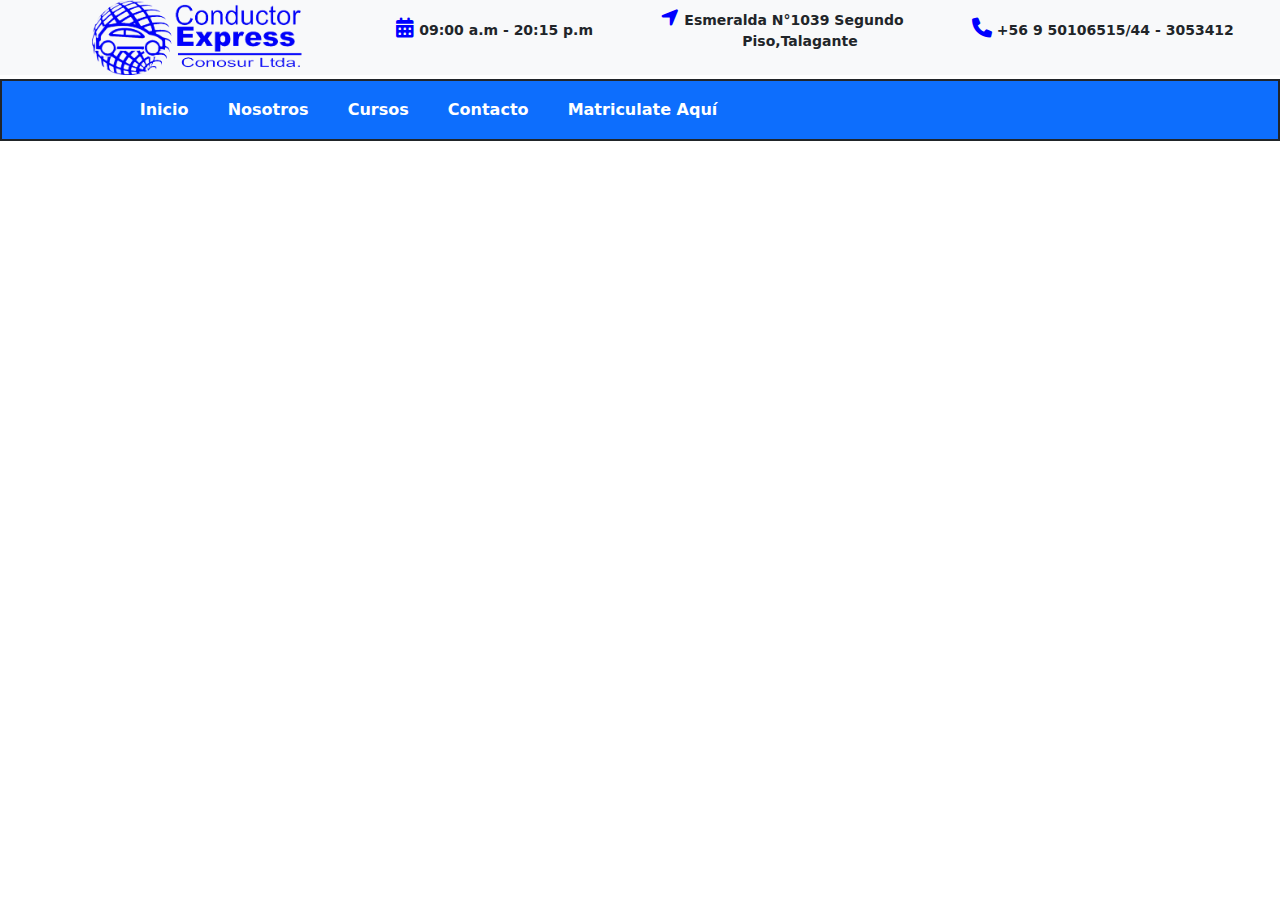
==== inicio.html @ 03487c4a "responsive header completo" ====
<!DOCTYPE html>
<html lang="en">

<head>
  <meta charset="UTF-8">
  <meta http-equiv="X-UA-Compatible" content="IE=edge">
  <meta name="viewport" content="width=device-width, initial-scale=1.0">
  <title>Conductor Express - Escuela de Conductores</title>
  <link rel="stylesheet" href="css/bootstrap.min.css">
  <link rel="stylesheet" href="css/all.min.css">
  <link rel="stylesheet" href="css/styles-header.css">
</head>

<body>
  <header>
    <div id="header-contenedor-escritorio">
      <section class="container-fluid bg-light">
        <div class="row align-items-center mb-1">
          <div class="col-xl-3 col-lg-3 d-flex justify-content-end">
            <img src="img/logo.png" alt="" class="img-fluid" id="logo-header">
          </div>
          <div class="col-xl-3 col-lg-3 text-end">
            <div class="margen-calendario">
              <p class="fw-bold" style="font-size: 14px;"><i class="fa-solid fa-calendar-days" id="calendario-icon"></i> 09:00 a.m - 20:15 p.m</p>
            </div>
          </div>
          <div class="col-xl-3 col-lg-3 text-center">
            <div class="margen-direccion">
              <p class="fw-bold" style="font-size: 14px;"><i class="fa-solid fa-location-arrow" id="direccion-icon"></i> Esmeralda N°1039 Segundo
                Piso,Talagante</p>
            </div>
          </div>
          <div class="col-xl-3 col-lg-3 text-start">
            <div class="margen-celular">
              <p class="fw-bold" style="font-size: 14px;"><i class="fa-solid fa-phone" id="celular-icon"></i> +56 9 50106515/44 - 3053412</p>
            </div>
          </div>
        </div>
      </section>
  
      <section class="container-fluid">
        <div class="row bg-primary border border-dark border-2">
          <div class="col-7 text-end">
            <a type="button" class="text-white btn btn-primary p-3" aria-current="page" href="#">Inicio</a>
            <a type="button" class="text-white btn btn-primary p-3" aria-current="page" href="#">Nosotros</a>
            <a type="button" class="text-white btn btn-primary p-3" aria-current="page" href="#">Cursos</a>
            <a type="button" class="text-white btn btn-primary p-3" aria-current="page" href="#">Contacto</a>
            <a type="button" class="text-white btn btn-primary p-3" aria-current="page" href="#">Matriculate Aquí</a>
          </div>
        </div>
      </section>
    </div>

    <div id="header-contenedor-tablet">
      <section class="container-fluid bg-light">
        <div class="row align-items-center mb-1">
          <div class="col-md-3 d-flex justify-content-end">
            <img src="img/logo.png" alt="" class="img-fluid" id="logo-header">
          </div>
          <div class="col-md-3 text-end">
            <div class="margen-calendario">
              <p class="fw-bold" style="font-size: 12px;"><i class="fa-solid fa-calendar-days" id="calendario-icon"></i> 09:00 a.m - 20:15 p.m</p>
            </div>
          </div>
          <div class="col-md-3 text-center">
            <div class="margen-direccion">
              <p class="fw-bold" style="font-size: 12px;"><i class="fa-solid fa-location-arrow" id="direccion-icon"></i> Esmeralda N°1039 Segundo
                Piso,Talagante</p>
            </div>
          </div>
          <div class="col-md-3 text-start">
            <div class="margen-celular">
              <p class="fw-bold" style="font-size: 12px;"><i class="fa-solid fa-phone" id="celular-icon"></i> +56 9 50106515/44 - 3053412</p>
            </div>
          </div>
        </div>
      </section>
  
      <section class="container-fluid">
        <div class="row bg-primary border border-dark border-2">
          <div class="col-12 text-center">
            <a type="button" class="text-white btn btn-primary p-3" aria-current="page" href="#">Inicio</a>
            <a type="button" class="text-white btn btn-primary p-3" aria-current="page" href="#">Nosotros</a>
            <a type="button" class="text-white btn btn-primary p-3" aria-current="page" href="#">Cursos</a>
            <a type="button" class="text-white btn btn-primary p-3" aria-current="page" href="#">Contacto</a>
            <a type="button" class="text-white btn btn-primary p-3" aria-current="page" href="#">Matriculate Aquí</a>
          </div>
        </div>
      </section>
    </div>

    <div id="header-contenedor-tablet-pequenia">
      <section class="container-fluid bg-light">
        <div class="row align-items-center mb-1">
          <div class="col-sm-12 d-flex justify-content-center">
            <img src="img/logo.png" alt="" class="img-fluid" id="logo-header">
          </div>
        </div>
        <div class="row align-items-center mb-1 mx-4 mt-2">
          <div class="col-sm-4 text-center">
            <div class="margen-calendario">
              <p class="fw-bold" style="font-size: 11px;"><i class="fa-solid fa-calendar-days" id="calendario-icon"></i> 09:00 a.m - 20:15 p.m</p>
            </div>
          </div>
          <div class="col-sm-4 text-center">
            <div class="margen-direccion">
              <p class="fw-bold" style="font-size: 11px;"><i class="fa-solid fa-location-arrow" id="direccion-icon"></i> Esmeralda N°1039 Segundo
                Piso,Talagante</p>
            </div>
          </div>
          <div class="col-sm-4 text-center">
            <div class="margen-celular">
              <p class="fw-bold" style="font-size: 11px;"><i class="fa-solid fa-phone" id="celular-icon"></i>56950106515 /44-3053412</p>
            </div>
          </div>
        </div>
      </section>
  
      <section class="container-fluid">
        <div class="row bg-primary border border-dark border-2">
          <div class="col-12 text-center">
            <a type="button" class="text-white btn btn-primary p-3" aria-current="page" href="#">Inicio</a>
            <a type="button" class="text-white btn btn-primary p-3" aria-current="page" href="#">Nosotros</a>
            <a type="button" class="text-white btn btn-primary p-3" aria-current="page" href="#">Cursos</a>
            <a type="button" class="text-white btn btn-primary p-3" aria-current="page" href="#">Contacto</a>
            <a type="button" class="text-white btn btn-primary p-3" aria-current="page" href="#">Matriculate Aquí</a>
          </div>
        </div>
      </section>
    </div>

    <div id="header-contenedor-celular">
      <section class="container-fluid bg-light">
        <div class="row align-items-center mb-1">
          <div class="col-12 d-flex justify-content-center">
            <img src="img/logo.png" alt="" class="img-fluid" id="logo-header">
          </div>
        </div>
        <div class="row align-items-center mx-4 mt-2">
          <div class="col-4 text-center">
            <div class="margen-calendario">
              <p class="fw-bold" style="font-size: 10px;"><i class="fa-solid fa-calendar-days" id="calendario-icon"></i> 09:00 a.m - 20:15 p.m</p>
            </div>
          </div>
          <div class="col-4 text-center">
            <div class="margen-direccion">
              <p class="fw-bold" style="font-size: 10px;"><i class="fa-solid fa-location-arrow" id="direccion-icon"></i> Esmeralda N°1039 Segundo
                Piso,Talagante</p>
            </div>
          </div>
          <div class="col-4 text-center">
            <div class="margen-celular">
              <p class="fw-bold" style="font-size: 10px;"><i class="fa-solid fa-phone" id="celular-icon"></i>56950106515 /44-3053412</p>
            </div>
          </div>
        </div>
      </section>
  
      <section class="container-fluid">
        <div class="row bg-primary border border-dark border-2">
          <nav class="navbar navbar-expand-lg navbar-light bg-primary border border-0">
            <div class="container-fluid">
                <button class="navbar-toggler text-white" style="background-color: rgba(9, 0, 179, 0.584);" type="button" data-bs-toggle="collapse" data-bs-target="#navbarNav"
                    aria-controls="navbarNav" aria-expanded="false" aria-label="Toggle navigation">
                    <span class="navbar-toggler-icon"></span> Menú de navegación
                </button>
                <div class="collapse navbar-collapse" id="navbarNav">
                    <ul class="navbar-nav">
                        <li class="nav-item">
                            <a class="nav-link active text-white" aria-current="page" href="#">Inicio</a>
                        </li>
                        <li class="nav-item">
                            <a class="nav-link text-white" href="#">Nosotros</a>
                        </li>
                        <li class="nav-item">
                            <a class="nav-link text-white" href="#">Cursos</a>
                        </li>
                        <li class="nav-item">
                            <a class="nav-link text-white" href="#">Contacto</a>
                        </li>
                        <li class="nav-item">
                          <a class="nav-link text-white" href="#">Matriculate Aquí</a>
                      </li>
                    </ul>
                </div>
            </div>
        </nav>
        </div>
      </section>
    </div>

  </header>

  <section class="container-fluid">
    
  </section>

  <script src="js/bootstrap.bundle.min.js"></script>
</body>

</html>
---- css/styles-header.css ----
i {
    color: blue;
}

/*------------------------------*/
/*Resolucion para dispositivos moviles muy pequeños*/
/*------------------------------*/
@media (max-width: 576px) {
    #header-contenedor-escritorio {
        display: none;
    }

    #header-contenedor-tablet {
        display: none;
    }

    #header-contenedor-tablet-pequenia {
        display: none;
    }

    #header-contenedor-celular {
        display: block;
    }

    body {
        background-color: greenyellow;
    }

    #calendario-icon {
        font-size: 16px;
        margin-left: -35px;
    }

    #direccion-icon {
        font-size: 16px;
        margin-left: -35px;
    }

    #celular-icon {
        font-size: 16px;
        margin-left: -35px;
    }

    #logo-header {
        width: auto;
        height: 55px;
        margin-right: 0px;
    }

    .margen-calendario {
        margin-right: 35px;
    }

    .margen-direccion {
        margin-left: -5px;
    }

    .margen-celular {
        margin-left: 35px;
    }

    .nav-link {
        transition: all .5s ease;
        background-color: transparent;
        font-size: 13px;
        font-weight: bold;
    }

    .nav-link:hover {
        background-color: rgba(9, 0, 179, 0.584);
    }
}

/*------------------------------*/
/*Resolucion para dispositivos moviles pequeños*/
/*------------------------------*/
@media (min-width:576px) and (max-width: 767px) {
    #header-contenedor-escritorio {
        display: none;
    }

    #header-contenedor-tablet {
        display: none;
    }

    #header-contenedor-tablet-pequenia {
        display: block;
    }

    #header-contenedor-celular {
        display: none;
    }

    body {
        background-color: red;
    }

    #calendario-icon {
        font-size: 16px;
        margin-left: -35px;
    }

    #direccion-icon {
        font-size: 16px;
        margin-left: -35px;
    }

    #celular-icon {
        font-size: 16px;
        margin-left: -35px;
    }

    #logo-header {
        width: auto;
        height: 55px;
        margin-right: 0px;
    }

    .margen-calendario {
        margin-right: 35px;
    }

    .margen-direccion {
        margin-left: -5px;
    }

    .margen-celular {
        margin-left: 35px;
    }

    .btn {
        transition: all .5s ease;
        background-color: transparent;
        font-size: 14px;
        font-weight: bold;
    }

    .btn:hover {
        background-color: rgba(9, 0, 179, 0.584);
    }
}

/*------------------------------*/
/*Resolucion para tablets*/
/*------------------------------*/
/**/
@media (min-width:768px) and (max-width: 991px) {
    #header-contenedor-escritorio {
        display: none;
    }

    #header-contenedor-tablet {
        display: block;
    }

    #header-contenedor-tablet-pequenia {
        display: none;
    }

    #header-contenedor-celular {
        display: none;
    }

    body {
        background-color: aqua;
    }

    #calendario-icon {
        font-size: 18px;
        margin-left: -35px;
    }

    #direccion-icon {
        font-size: 18px;
        margin-left: -35px;
    }

    #celular-icon {
        font-size: 18px;
        margin-left: -35px;
    }

    #logo-header {
        width: auto;
        height: 65px;
        margin-right: 0px;
    }

    .margen-calendario {
        margin-right: 35px;
    }

    .margen-direccion {
        margin-left: -5px;
    }

    .margen-celular {
        margin-left: 35px;
    }

    .btn {
        transition: all .5s ease;
        background-color: transparent;
        font-size: 15px;
        font-weight: bold;
    }

    .btn:hover {
        background-color: rgba(9, 0, 179, 0.584);
    }
}

/*------------------------------*/
/*Resolucion para pc de escritorio*/
/*------------------------------*/
@media (min-width:992px) {
    #header-contenedor-escritorio {
        display: block;
    }

    #header-contenedor-tablet {
        display: none;
    }

    #header-contenedor-tablet-pequenia {
        display: none;
    }

    #header-contenedor-celular {
        display: none;
    }

    #calendario-icon {
        font-size: 20px;
        margin-left: -35px;
    }

    #direccion-icon {
        font-size: 20px;
        margin-left: -35px;
    }

    #celular-icon {
        font-size: 20px;
        margin-left: -35px;
    }

    #logo-header {
        width: auto;
        height: 75px;
        margin-right: 0px;
    }

    .margen-calendario {
        margin-right: 35px;
    }

    .margen-direccion {}

    .margen-celular {
        margin-left: 35px;
    }

    .btn {
        transition: all .5s ease;
        background-color: transparent;
        font-size: 16px;
        font-weight: bold;
    }

    .btn:hover {
        background-color: rgba(9, 0, 179, 0.584);
    }
}
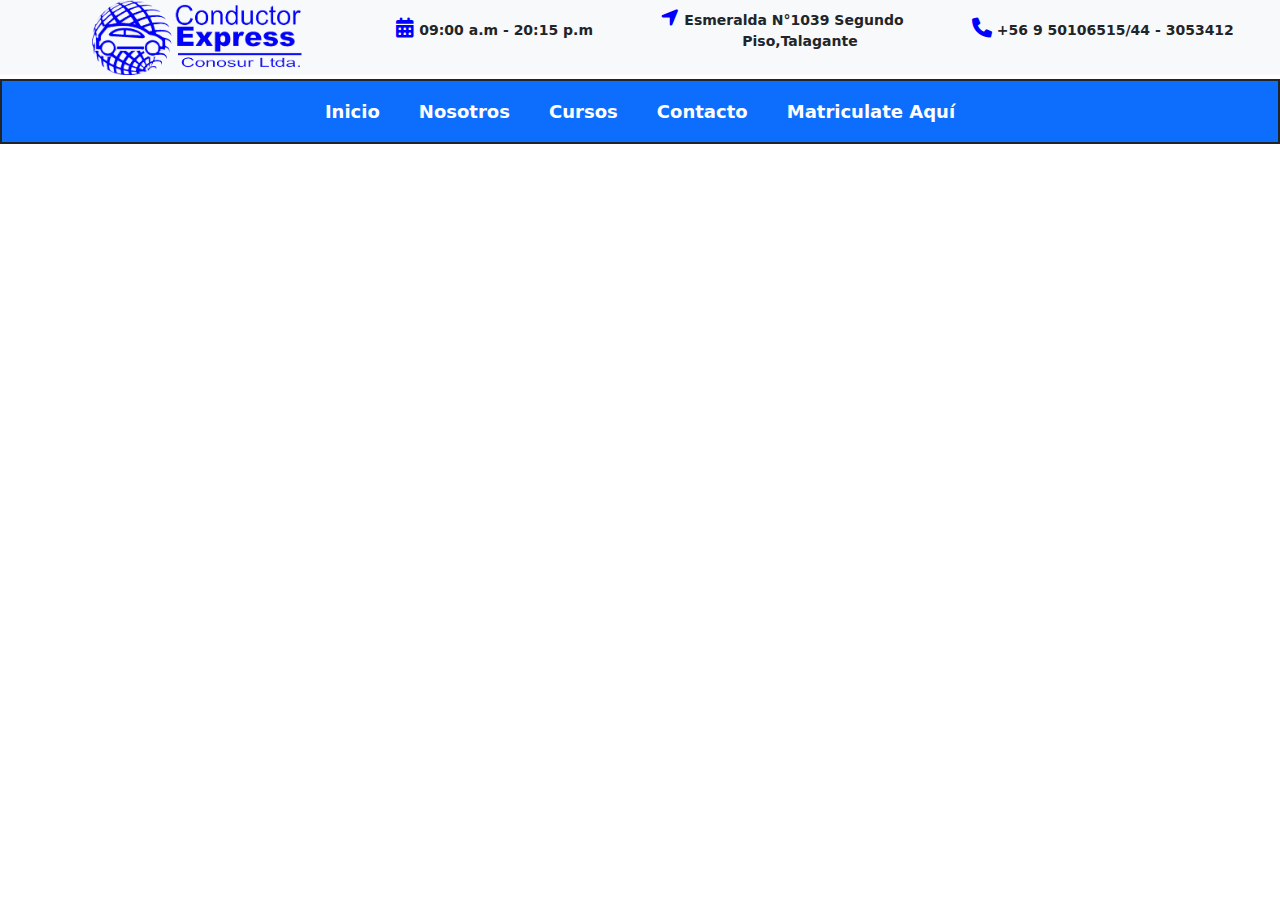
==== commit acb668a4: "responsive header completo" ====
--- a/inicio.html
+++ b/inicio.html
@@ -40,7 +40,7 @@
   
       <section class="container-fluid">
         <div class="row bg-primary border border-dark border-2">
-          <div class="col-7 text-end">
+          <div class="col-12 text-center">
             <a type="button" class="text-white btn btn-primary p-3" aria-current="page" href="#">Inicio</a>
             <a type="button" class="text-white btn btn-primary p-3" aria-current="page" href="#">Nosotros</a>
             <a type="button" class="text-white btn btn-primary p-3" aria-current="page" href="#">Cursos</a>
--- a/css/styles-header.css
+++ b/css/styles-header.css
@@ -62,7 +62,7 @@
     .nav-link {
         transition: all .5s ease;
         background-color: transparent;
-        font-size: 13px;
+        font-size: 15px;
         font-weight: bold;
     }
 
@@ -131,7 +131,7 @@
     .btn {
         transition: all .5s ease;
         background-color: transparent;
-        font-size: 14px;
+        font-size: 16px;
         font-weight: bold;
     }
 
@@ -201,7 +201,7 @@
     .btn {
         transition: all .5s ease;
         background-color: transparent;
-        font-size: 15px;
+        font-size: 17px;
         font-weight: bold;
     }
 
@@ -264,7 +264,7 @@
     .btn {
         transition: all .5s ease;
         background-color: transparent;
-        font-size: 16px;
+        font-size: 18px;
         font-weight: bold;
     }
 
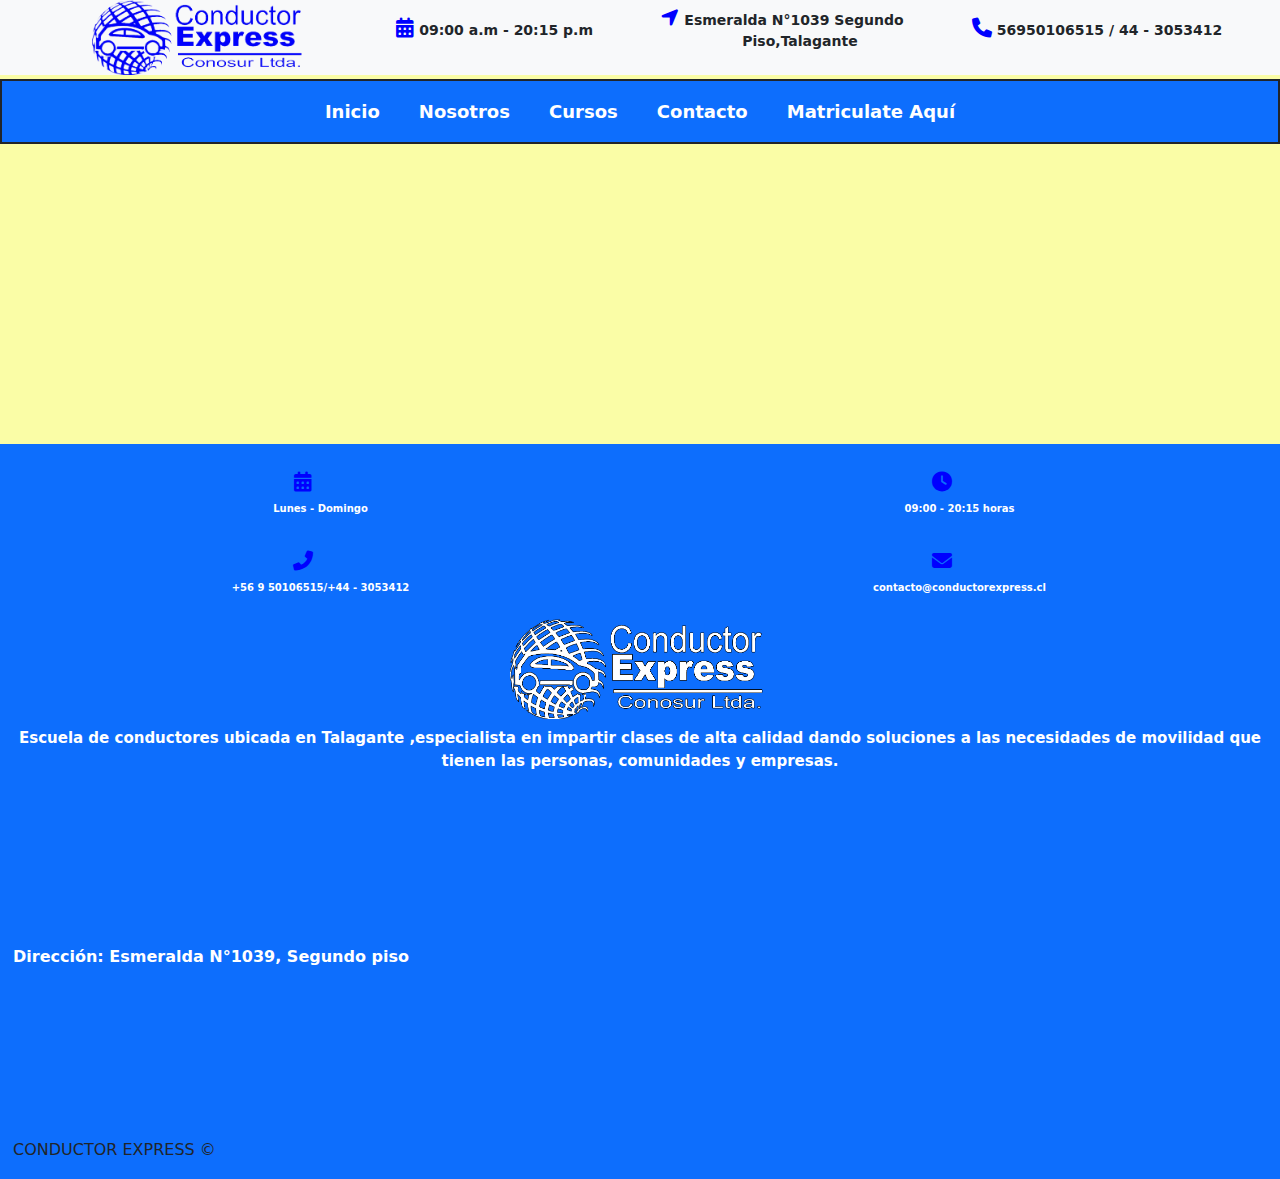
==== commit 19488348: "responsive header completo / preparando footer" ====
--- a/inicio.html
+++ b/inicio.html
@@ -9,6 +9,7 @@
   <link rel="stylesheet" href="css/bootstrap.min.css">
   <link rel="stylesheet" href="css/all.min.css">
   <link rel="stylesheet" href="css/styles-header.css">
+  <link rel="stylesheet" href="css/styles-footer.css">
 </head>
 
 <body>
@@ -21,23 +22,26 @@
           </div>
           <div class="col-xl-3 col-lg-3 text-end">
             <div class="margen-calendario">
-              <p class="fw-bold" style="font-size: 14px;"><i class="fa-solid fa-calendar-days" id="calendario-icon"></i> 09:00 a.m - 20:15 p.m</p>
+              <p class="fw-bold" style="font-size: 14px;"><i class="fa-solid fa-calendar-days"></i>
+                09:00 a.m - 20:15 p.m</p>
             </div>
           </div>
           <div class="col-xl-3 col-lg-3 text-center">
             <div class="margen-direccion">
-              <p class="fw-bold" style="font-size: 14px;"><i class="fa-solid fa-location-arrow" id="direccion-icon"></i> Esmeralda N°1039 Segundo
+              <p class="fw-bold" style="font-size: 14px;"><i class="fa-solid fa-location-arrow"></i>
+                Esmeralda N°1039 Segundo
                 Piso,Talagante</p>
             </div>
           </div>
           <div class="col-xl-3 col-lg-3 text-start">
             <div class="margen-celular">
-              <p class="fw-bold" style="font-size: 14px;"><i class="fa-solid fa-phone" id="celular-icon"></i> +56 9 50106515/44 - 3053412</p>
-            </div>
-          </div>
-        </div>
-      </section>
-  
+              <p class="fw-bold" style="font-size: 14px;"><i class="fa-solid fa-phone"></i>
+                56950106515 / 44 - 3053412</p>
+            </div>
+          </div>
+        </div>
+      </section>
+
       <section class="container-fluid">
         <div class="row bg-primary border border-dark border-2">
           <div class="col-12 text-center">
@@ -59,23 +63,26 @@
           </div>
           <div class="col-md-3 text-end">
             <div class="margen-calendario">
-              <p class="fw-bold" style="font-size: 12px;"><i class="fa-solid fa-calendar-days" id="calendario-icon"></i> 09:00 a.m - 20:15 p.m</p>
+              <p class="fw-bold" style="font-size: 12px;"><i class="fa-solid fa-calendar-days"></i>
+                09:00 a.m - 20:15 p.m</p>
             </div>
           </div>
           <div class="col-md-3 text-center">
             <div class="margen-direccion">
-              <p class="fw-bold" style="font-size: 12px;"><i class="fa-solid fa-location-arrow" id="direccion-icon"></i> Esmeralda N°1039 Segundo
+              <p class="fw-bold" style="font-size: 12px;"><i class="fa-solid fa-location-arrow"></i>
+                Esmeralda N°1039 Segundo
                 Piso,Talagante</p>
             </div>
           </div>
           <div class="col-md-3 text-start">
             <div class="margen-celular">
-              <p class="fw-bold" style="font-size: 12px;"><i class="fa-solid fa-phone" id="celular-icon"></i> +56 9 50106515/44 - 3053412</p>
-            </div>
-          </div>
-        </div>
-      </section>
-  
+              <p class="fw-bold" style="font-size: 12px;"><i class="fa-solid fa-phone"></i>
+                56950106515 / 44 - 3053412</p>
+            </div>
+          </div>
+        </div>
+      </section>
+
       <section class="container-fluid">
         <div class="row bg-primary border border-dark border-2">
           <div class="col-12 text-center">
@@ -99,23 +106,26 @@
         <div class="row align-items-center mb-1 mx-4 mt-2">
           <div class="col-sm-4 text-center">
             <div class="margen-calendario">
-              <p class="fw-bold" style="font-size: 11px;"><i class="fa-solid fa-calendar-days" id="calendario-icon"></i> 09:00 a.m - 20:15 p.m</p>
+              <p class="fw-bold" style="font-size: 11px;"><i class="fa-solid fa-calendar-days"></i>
+                09:00 a.m - 20:15 p.m</p>
             </div>
           </div>
           <div class="col-sm-4 text-center">
             <div class="margen-direccion">
-              <p class="fw-bold" style="font-size: 11px;"><i class="fa-solid fa-location-arrow" id="direccion-icon"></i> Esmeralda N°1039 Segundo
+              <p class="fw-bold" style="font-size: 11px;"><i class="fa-solid fa-location-arrow"></i>
+                Esmeralda N°1039 Segundo
                 Piso,Talagante</p>
             </div>
           </div>
           <div class="col-sm-4 text-center">
             <div class="margen-celular">
-              <p class="fw-bold" style="font-size: 11px;"><i class="fa-solid fa-phone" id="celular-icon"></i>56950106515 /44-3053412</p>
-            </div>
-          </div>
-        </div>
-      </section>
-  
+              <p class="fw-bold" style="font-size: 11px;"><i class="fa-solid fa-phone"></i>
+                56950106515 /44-3053412</p>
+            </div>
+          </div>
+        </div>
+      </section>
+
       <section class="container-fluid">
         <div class="row bg-primary border border-dark border-2">
           <div class="col-12 text-center">
@@ -136,65 +146,124 @@
             <img src="img/logo.png" alt="" class="img-fluid" id="logo-header">
           </div>
         </div>
-        <div class="row align-items-center mx-4 mt-2">
+        <div class="row align-items-center mx-2 mt-2">
           <div class="col-4 text-center">
             <div class="margen-calendario">
-              <p class="fw-bold" style="font-size: 10px;"><i class="fa-solid fa-calendar-days" id="calendario-icon"></i> 09:00 a.m - 20:15 p.m</p>
+              <i class="fa-solid fa-calendar-days"></i>
+              <p class="fw-bold" style="font-size: 10px;">09:00 a.m - 20:15 p.m</p>
             </div>
           </div>
           <div class="col-4 text-center">
             <div class="margen-direccion">
-              <p class="fw-bold" style="font-size: 10px;"><i class="fa-solid fa-location-arrow" id="direccion-icon"></i> Esmeralda N°1039 Segundo
+              <i class="fa-solid fa-location-arrow"></i>
+              <p class="fw-bold" style="font-size: 10px;">Esmeralda N°1039 Segundo
                 Piso,Talagante</p>
             </div>
           </div>
           <div class="col-4 text-center">
             <div class="margen-celular">
-              <p class="fw-bold" style="font-size: 10px;"><i class="fa-solid fa-phone" id="celular-icon"></i>56950106515 /44-3053412</p>
-            </div>
-          </div>
-        </div>
-      </section>
-  
-      <section class="container-fluid">
-        <div class="row bg-primary border border-dark border-2">
-          <nav class="navbar navbar-expand-lg navbar-light bg-primary border border-0">
+              <i class="fa-solid fa-phone"></i>
+              <p class="fw-bold" style="font-size: 10px;">56950106515 44-3053412</p>
+            </div>
+          </div>
+        </div>
+      </section>
+
+      <section class="container-fluid">
+        <div class="row bg-primary border border-dark border-2">
+          <nav class="navbar navbar-expand-lg navbar-light bg-primary border border-primary border-0">
             <div class="container-fluid">
-                <button class="navbar-toggler text-white" style="background-color: rgba(9, 0, 179, 0.584);" type="button" data-bs-toggle="collapse" data-bs-target="#navbarNav"
-                    aria-controls="navbarNav" aria-expanded="false" aria-label="Toggle navigation">
-                    <span class="navbar-toggler-icon"></span> Menú de navegación
-                </button>
-                <div class="collapse navbar-collapse" id="navbarNav">
-                    <ul class="navbar-nav">
-                        <li class="nav-item">
-                            <a class="nav-link active text-white" aria-current="page" href="#">Inicio</a>
-                        </li>
-                        <li class="nav-item">
-                            <a class="nav-link text-white" href="#">Nosotros</a>
-                        </li>
-                        <li class="nav-item">
-                            <a class="nav-link text-white" href="#">Cursos</a>
-                        </li>
-                        <li class="nav-item">
-                            <a class="nav-link text-white" href="#">Contacto</a>
-                        </li>
-                        <li class="nav-item">
-                          <a class="nav-link text-white" href="#">Matriculate Aquí</a>
-                      </li>
-                    </ul>
-                </div>
-            </div>
-        </nav>
+              <button class="navbar-toggler text-white" style="background-color: rgba(9, 0, 179, 0.584);" type="button"
+                data-bs-toggle="collapse" data-bs-target="#navbarNav" aria-controls="navbarNav" aria-expanded="false"
+                aria-label="Toggle navigation">
+                <span class="navbar-toggler-icon"></span> Menú de navegación
+              </button>
+              <div class="collapse navbar-collapse" id="navbarNav">
+                <ul class="navbar-nav">
+                  <li class="nav-item">
+                    <a class="nav-link active text-white" aria-current="page" href="#">Inicio</a>
+                  </li>
+                  <li class="nav-item">
+                    <a class="nav-link text-white" href="#">Nosotros</a>
+                  </li>
+                  <li class="nav-item">
+                    <a class="nav-link text-white" href="#">Cursos</a>
+                  </li>
+                  <li class="nav-item">
+                    <a class="nav-link text-white" href="#">Contacto</a>
+                  </li>
+                  <li class="nav-item">
+                    <a class="nav-link text-white" href="#">Matriculate Aquí</a>
+                  </li>
+                </ul>
+              </div>
+            </div>
+          </nav>
         </div>
       </section>
     </div>
 
   </header>
 
-  <section class="container-fluid">
+  <section class="container-fluid" style="height: 300px;">
     
   </section>
 
+  <footer>
+    <div class="container-fluid bg-primary border border-1 border-primary footer-contenedor-escritorio">
+      <div class="row mt-4 mb-3">
+        <div class="col-6 text-center">
+          <i class="fa-solid fa-calendar-days fa-xl"></i>
+          <p class="fw-bold text-white mt-2" style="font-size: 10px;">Lunes - Domingo</p>
+        </div>
+        <div class="col-6 text-center">
+          <i class="fa-solid fa-clock fa-xl"></i>
+          <p class="fw-bold text-white mt-2" style="font-size: 10px;">09:00 - 20:15 horas</p>
+        </div>
+      </div>
+
+      <div class="row">
+        <div class="col-6 text-center">
+          <i class="fa-solid fa-phone-flip fa-xl"></i>
+          <p class="fw-bold text-white mt-2" style="font-size: 10px;">+56 9 50106515/+44 - 3053412</p>
+        </div>
+        <div class="col-6 text-center">
+          <i class="fa-solid fa-envelope fa-xl"></i>
+          <p class="fw-bold text-white mt-2" style="font-size: 10px;">contacto@conductorexpress.cl</p>
+        </div>
+      </div>
+
+      <div class="text-center mt-2">
+        <img src="img/logo-blanco.png" width="260" height="100" alt="">
+      </div>
+
+      <div class="text-center mt-2">
+        <p class="fw-bold text-white" style="font-size: 15px;">Escuela de conductores ubicada en Talagante
+          ,especialista en impartir clases de alta calidad dando soluciones a las necesidades de movilidad que
+          tienen las personas, comunidades y empresas.</p>
+      </div>
+
+      <div>
+        <!--Google map-->
+        <div id="map-container-google-1" class="z-depth-1-half map-container" style="height: 350px">
+          <iframe src="https://maps.google.com/maps?q=manhatan&t=&z=13&ie=UTF8&iwloc=&output=embed" frameborder="0"
+            style="border:0" allowfullscreen></iframe>
+          
+          <p class="fw-bold text-white">Dirección: Esmeralda N°1039, Segundo piso</p>
+        </div>
+        <!--Google Maps-->
+      </div>
+
+      <div class="row">
+        <div class="col-12"">
+                <p>CONDUCTOR EXPRESS ©</p>
+            </div>
+        </div>
+        
+    </div>
+
+  </footer>
+
   <script src="js/bootstrap.bundle.min.js"></script>
 </body>
 
--- a/css/styles-header.css
+++ b/css/styles-header.css
@@ -26,19 +26,16 @@
         background-color: greenyellow;
     }
 
-    #calendario-icon {
-        font-size: 16px;
-        margin-left: -35px;
-    }
-
-    #direccion-icon {
-        font-size: 16px;
-        margin-left: -35px;
-    }
-
-    #celular-icon {
-        font-size: 16px;
-        margin-left: -35px;
+    .fa-calendar-days {
+        font-size: 16px;
+    }
+
+    .fa-location-arrow {
+        font-size: 16px;
+    }
+
+    .fa-phone {
+        font-size: 16px;
     }
 
     #logo-header {
@@ -95,17 +92,17 @@
         background-color: red;
     }
 
-    #calendario-icon {
-        font-size: 16px;
-        margin-left: -35px;
-    }
-
-    #direccion-icon {
-        font-size: 16px;
-        margin-left: -35px;
-    }
-
-    #celular-icon {
+    .fa-calendar-days {
+        font-size: 16px;
+        margin-left: -35px;
+    }
+
+    .fa-location-arrow {
+        font-size: 16px;
+        margin-left: -35px;
+    }
+
+    .fa-phone {
         font-size: 16px;
         margin-left: -35px;
     }
@@ -165,17 +162,17 @@
         background-color: aqua;
     }
 
-    #calendario-icon {
-        font-size: 18px;
-        margin-left: -35px;
-    }
-
-    #direccion-icon {
-        font-size: 18px;
-        margin-left: -35px;
-    }
-
-    #celular-icon {
+    .fa-calendar-days {
+        font-size: 18px;
+        margin-left: -35px;
+    }
+
+    .fa-location-arrow {
+        font-size: 18px;
+        margin-left: -35px;
+    }
+
+    .fa-phone {
         font-size: 18px;
         margin-left: -35px;
     }
@@ -230,17 +227,17 @@
         display: none;
     }
 
-    #calendario-icon {
+    .fa-calendar-days {
         font-size: 20px;
         margin-left: -35px;
     }
 
-    #direccion-icon {
+    .fa-location-arrow {
         font-size: 20px;
         margin-left: -35px;
     }
 
-    #celular-icon {
+    .fa-phone {
         font-size: 20px;
         margin-left: -35px;
     }
@@ -251,6 +248,10 @@
         margin-right: 0px;
     }
 
+    body {
+        background-color: rgba(244, 250, 69, 0.478);
+    }
+
     .margen-calendario {
         margin-right: 35px;
     }
--- a/css/styles-footer.css
+++ b/css/styles-footer.css
@@ -0,0 +1,100 @@
+i {
+    color: blue;
+}
+
+/*------------------------------*/
+/*Resolucion para dispositivos moviles muy pequeños*/
+/*------------------------------*/
+@media (max-width: 576px) {
+    .fa-calendar-days {
+        font-size: 16px;
+    }
+
+    .fa-clock {
+        font-size: 16px;
+    }
+
+    .fa-phone-flip {
+        font-size: 16px;
+    }
+
+    .fa-envelope {
+        font-size: 16px;
+    }
+}
+
+/*------------------------------*/
+/*Resolucion para dispositivos moviles pequeños*/
+/*------------------------------*/
+@media (min-width:576px) and (max-width: 767px) {
+    .fa-calendar-days {
+        font-size: 16px;
+        margin-left: -35px;
+    }
+
+    .fa-clock {
+        font-size: 16px;
+        margin-left: -35px;
+    }
+
+    .fa-phone-flip {
+        font-size: 16px;
+        margin-left: -35px;
+    }
+
+    .fa-envelope {
+        font-size: 16px;
+        margin-left: -35px;
+    }
+}
+
+/*------------------------------*/
+/*Resolucion para tablets*/
+/*------------------------------*/
+/**/
+@media (min-width:768px) and (max-width: 991px) {
+    .fa-calendar-days {
+        font-size: 18px;
+        margin-left: -35px;
+    }
+
+    .fa-clock {
+        font-size: 18px;
+        margin-left: -35px;
+    }
+
+    .fa-phone-flip {
+        font-size: 18px;
+        margin-left: -35px;
+    }
+
+    .fa-envelope {
+        font-size: 18px;
+        margin-left: -35px;
+    }
+}
+
+/*------------------------------*/
+/*Resolucion para pc de escritorio*/
+/*------------------------------*/
+@media (min-width:992px) {
+    .fa-calendar-days {
+        font-size: 20px;
+        margin-left: -35px;
+    }
+
+    .fa-clock {
+        font-size: 20px;
+        margin-left: -35px;
+    }
+
+    .fa-phone-flip {
+        font-size: 20px;
+        margin-left: -35px;
+    }
+
+    .fa-envelope {
+        font-size: 20px;
+        margin-left: -35px;
+    }
+}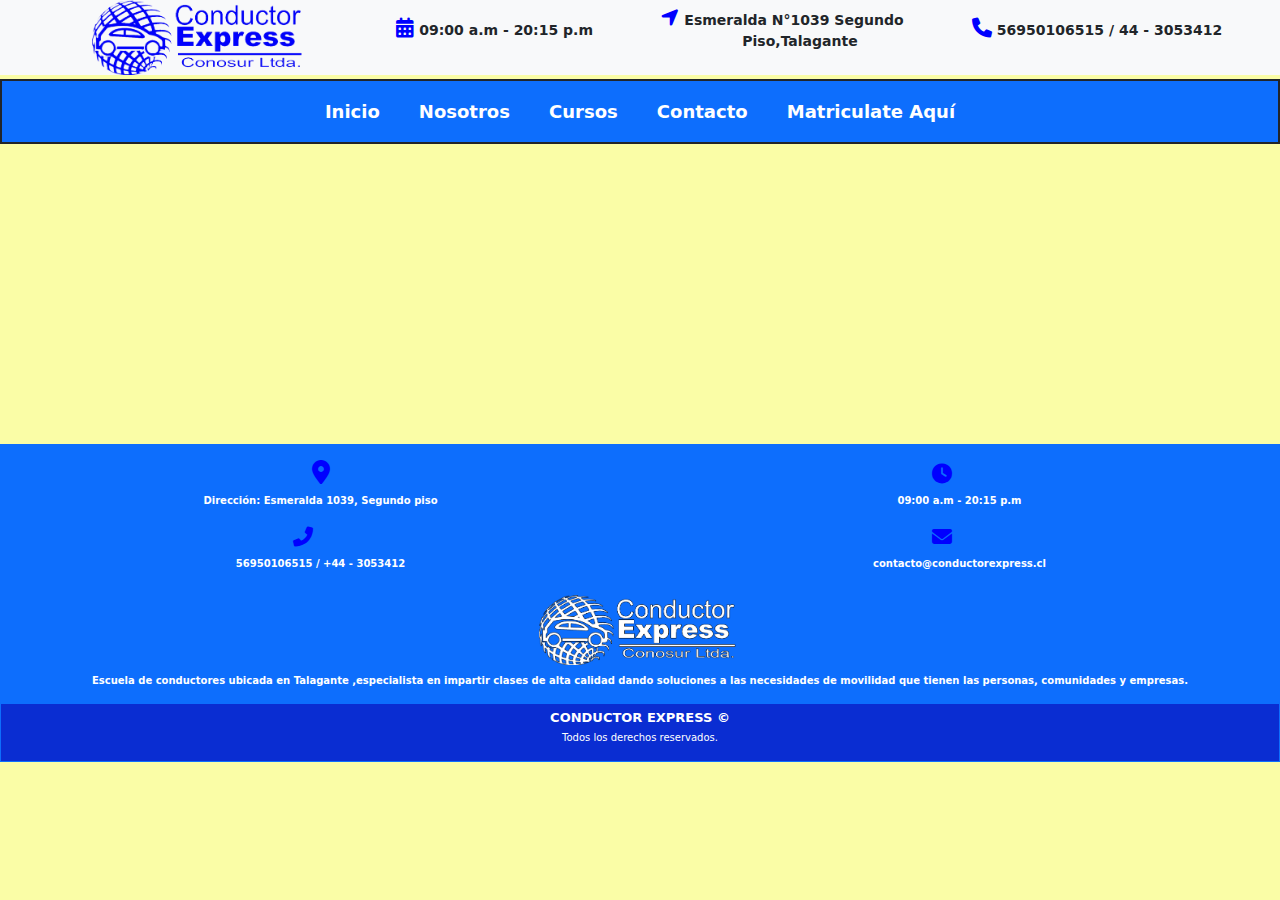
==== commit 912c57cc: "responsive header completo / footer celular listo" ====
--- a/inicio.html
+++ b/inicio.html
@@ -206,26 +206,26 @@
   </header>
 
   <section class="container-fluid" style="height: 300px;">
-    
+
   </section>
 
   <footer>
     <div class="container-fluid bg-primary border border-1 border-primary footer-contenedor-escritorio">
-      <div class="row mt-4 mb-3">
-        <div class="col-6 text-center">
-          <i class="fa-solid fa-calendar-days fa-xl"></i>
-          <p class="fw-bold text-white mt-2" style="font-size: 10px;">Lunes - Domingo</p>
+      <div class="row mt-3">
+        <div class="col-6 text-center">
+          <i class="fa-solid fa-location-dot fa-xl"></i>
+          <p class="fw-bold text-white mt-2" style="font-size: 10px;">Dirección: Esmeralda 1039, Segundo piso</p>
         </div>
         <div class="col-6 text-center">
           <i class="fa-solid fa-clock fa-xl"></i>
-          <p class="fw-bold text-white mt-2" style="font-size: 10px;">09:00 - 20:15 horas</p>
+          <p class="fw-bold text-white mt-2" style="font-size: 10px;">09:00 a.m - 20:15 p.m</p>
         </div>
       </div>
 
       <div class="row">
         <div class="col-6 text-center">
           <i class="fa-solid fa-phone-flip fa-xl"></i>
-          <p class="fw-bold text-white mt-2" style="font-size: 10px;">+56 9 50106515/+44 - 3053412</p>
+          <p class="fw-bold text-white mt-2" style="font-size: 10px;">56950106515 / +44 - 3053412</p>
         </div>
         <div class="col-6 text-center">
           <i class="fa-solid fa-envelope fa-xl"></i>
@@ -234,32 +234,32 @@
       </div>
 
       <div class="text-center mt-2">
-        <img src="img/logo-blanco.png" width="260" height="100" alt="">
+        <img src="img/logo-blanco.png" width="auto" height="70" alt="">
       </div>
 
       <div class="text-center mt-2">
-        <p class="fw-bold text-white" style="font-size: 15px;">Escuela de conductores ubicada en Talagante
+        <p class="fw-bold text-white" style="font-size: 10px;">Escuela de conductores ubicada en Talagante
           ,especialista en impartir clases de alta calidad dando soluciones a las necesidades de movilidad que
           tienen las personas, comunidades y empresas.</p>
       </div>
-
       <div>
-        <!--Google map-->
+        <!--Google map
         <div id="map-container-google-1" class="z-depth-1-half map-container" style="height: 350px">
           <iframe src="https://maps.google.com/maps?q=manhatan&t=&z=13&ie=UTF8&iwloc=&output=embed" frameborder="0"
             style="border:0" allowfullscreen></iframe>
           
           <p class="fw-bold text-white">Dirección: Esmeralda N°1039, Segundo piso</p>
         </div>
-        <!--Google Maps-->
-      </div>
-
-      <div class="row">
-        <div class="col-12"">
-                <p>CONDUCTOR EXPRESS ©</p>
-            </div>
-        </div>
-        
+        Google Maps-->
+      </div>
+
+      <div class="row text-center" style="background-color: rgba(9, 0, 179, 0.584);">
+        <div class="col-12">
+          <p class="p-1 fw-bold text-white" style="font-size: 13px;">CONDUCTOR EXPRESS ©</p>
+          <p class="text-white" style="font-size: 10px;margin-top: -18px;">Todos los derechos reservados.</p>
+        </div>
+      </div>
+
     </div>
 
   </footer>
--- a/css/styles-footer.css
+++ b/css/styles-footer.css
@@ -20,6 +20,9 @@
 
     .fa-envelope {
         font-size: 16px;
+    }
+    .fa-xl {
+        color: white;
     }
 }
 
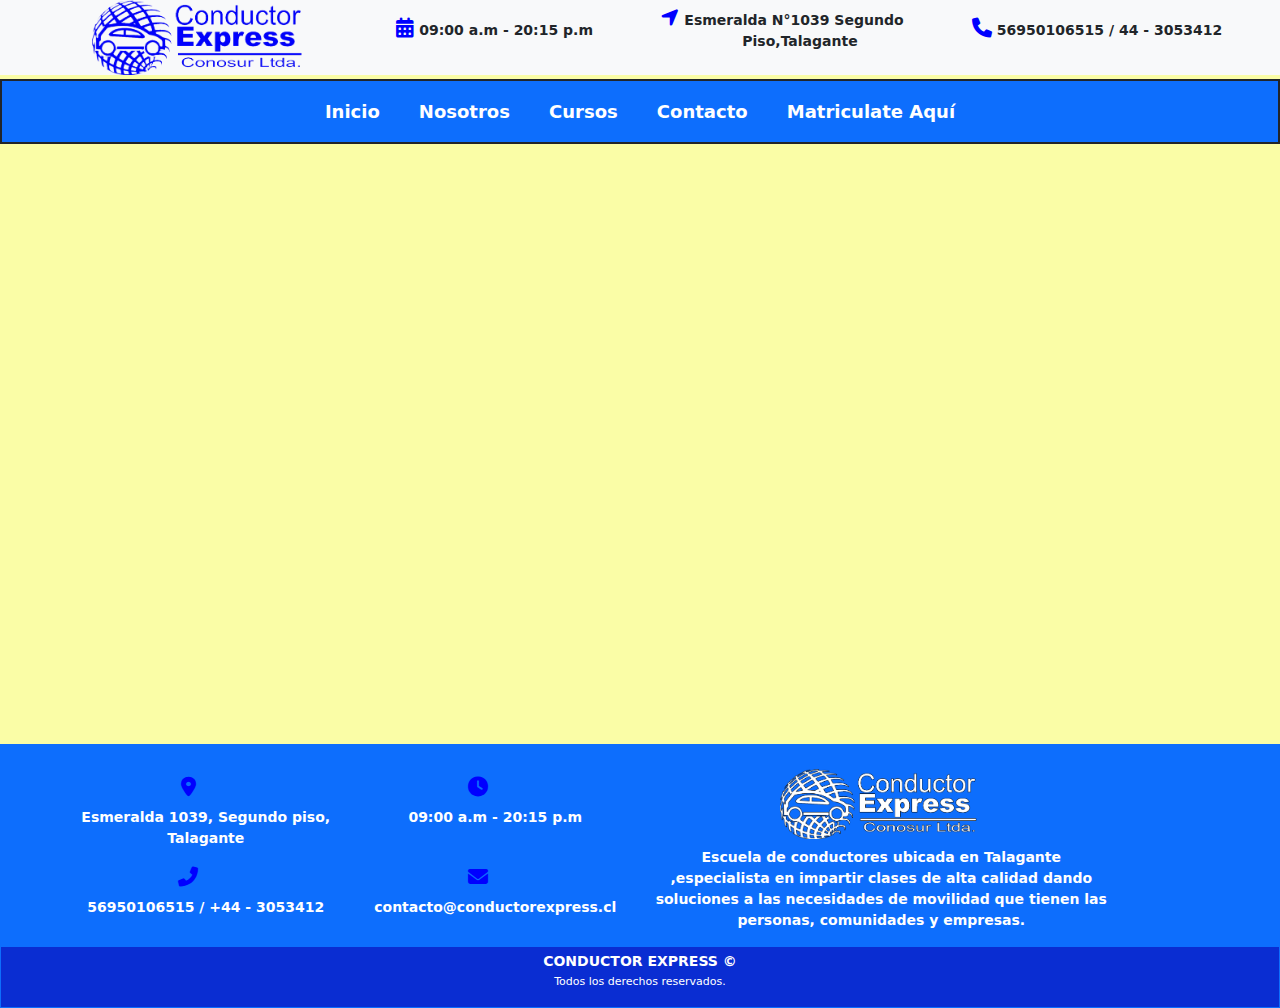
==== commit abdf73be: "responsive header completo / footer completo" ====
--- a/inicio.html
+++ b/inicio.html
@@ -205,16 +205,16 @@
 
   </header>
 
-  <section class="container-fluid" style="height: 300px;">
+  <section class="container-fluid" style="height: 600px;">
 
   </section>
 
   <footer>
-    <div class="container-fluid bg-primary border border-1 border-primary footer-contenedor-escritorio">
+    <div class="container-fluid bg-primary border border-1 border-primary" id="footer-contenedor-celular">
       <div class="row mt-3">
         <div class="col-6 text-center">
           <i class="fa-solid fa-location-dot fa-xl"></i>
-          <p class="fw-bold text-white mt-2" style="font-size: 10px;">Dirección: Esmeralda 1039, Segundo piso</p>
+          <p class="fw-bold text-white mt-2" style="font-size: 10px;">Esmeralda 1039, Segundo piso, Talagante</p>
         </div>
         <div class="col-6 text-center">
           <i class="fa-solid fa-clock fa-xl"></i>
@@ -242,15 +242,87 @@
           ,especialista en impartir clases de alta calidad dando soluciones a las necesidades de movilidad que
           tienen las personas, comunidades y empresas.</p>
       </div>
-      <div>
-        <!--Google map
-        <div id="map-container-google-1" class="z-depth-1-half map-container" style="height: 350px">
-          <iframe src="https://maps.google.com/maps?q=manhatan&t=&z=13&ie=UTF8&iwloc=&output=embed" frameborder="0"
-            style="border:0" allowfullscreen></iframe>
-          
-          <p class="fw-bold text-white">Dirección: Esmeralda N°1039, Segundo piso</p>
-        </div>
-        Google Maps-->
+
+      <div class="row text-center" style="background-color: rgba(9, 0, 179, 0.584);">
+        <div class="col-12">
+          <p class="p-1 fw-bold text-white" style="font-size: 12px;">CONDUCTOR EXPRESS ©</p>
+          <p class="text-white" style="font-size: 10px;margin-top: -18px;">Todos los derechos reservados.</p>
+        </div>
+      </div>
+    </div>
+
+    <div class="container-fluid bg-primary border border-1 border-primary" id="footer-contenedor-tablet-pequenia">
+      <div class="row mt-3 text-center">
+        <div class="col-6">
+          <i class="fa-solid fa-location-dot fa-xl"></i>
+          <p class="fw-bold text-white mt-2" style="font-size: 11px;">Esmeralda 1039, Segundo piso, Talagante</p>
+        </div>
+        <div class="col-6">
+          <i class="fa-solid fa-clock fa-xl"></i>
+          <p class="fw-bold text-white mt-2" style="font-size: 11px;">09:00 a.m - 20:15 p.m</p>
+        </div>
+      </div>
+
+      <div class="row text-center">
+        <div class="col-6">
+          <i class="fa-solid fa-phone-flip fa-xl text-center"></i>
+          <p class="fw-bold text-white mt-2" style="font-size: 11px;">56950106515 / +44 - 3053412</p>
+        </div>
+        <div class="col-6">
+          <i class="fa-solid fa-envelope fa-xl"></i>
+          <p class="fw-bold text-white mt-2" style="font-size: 11px;">contacto@conductorexpress.cl</p>
+        </div>
+      </div>
+
+      <div class="text-center mt-2">
+        <img src="img/logo-blanco.png" width="auto" height="70" alt="">
+      </div>
+
+      <div class="text-center mt-2">
+        <p class="fw-bold text-white" style="font-size: 11px;">Escuela de conductores ubicada en Talagante
+          ,especialista en impartir clases de alta calidad dando soluciones a las necesidades de movilidad que
+          tienen las personas, comunidades y empresas.</p>
+      </div>
+
+      <div class="row text-center" style="background-color: rgba(9, 0, 179, 0.584);">
+        <div class="col-12">
+          <p class="p-1 fw-bold text-white" style="font-size: 12px;">CONDUCTOR EXPRESS ©</p>
+          <p class="text-white" style="font-size: 10px;margin-top: -18px;">Todos los derechos reservados.</p>
+        </div>
+      </div>
+    </div>
+
+    <div class="container-fluid bg-primary border border-1 border-primary" id="footer-contenedor-tablet">
+      <div class="row mt-3 text-center">
+        <div class="col-6">
+          <i class="fa-solid fa-location-dot fa-xl"></i>
+          <p class="fw-bold text-white mt-2" style="font-size: 12px;">Esmeralda 1039, Segundo piso, Talagante</p>
+        </div>
+        <div class="col-6">
+          <i class="fa-solid fa-clock fa-xl"></i>
+          <p class="fw-bold text-white mt-2" style="font-size: 12px;">09:00 a.m - 20:15 p.m</p>
+        </div>
+      </div>
+
+      <div class="row text-center">
+        <div class="col-6">
+          <i class="fa-solid fa-phone-flip fa-xl text-center"></i>
+          <p class="fw-bold text-white mt-2" style="font-size: 12px;">56950106515 / +44 - 3053412</p>
+        </div>
+        <div class="col-6">
+          <i class="fa-solid fa-envelope fa-xl"></i>
+          <p class="fw-bold text-white mt-2" style="font-size: 12px;">contacto@conductorexpress.cl</p>
+        </div>
+      </div>
+
+      <div class="text-center mt-2">
+        <img src="img/logo-blanco.png" width="auto" height="70" alt="">
+      </div>
+
+      <div class="text-center mt-2">
+        <p class="fw-bold text-white" style="font-size: 12px;">Escuela de conductores ubicada en Talagante
+          ,especialista en impartir clases de alta calidad dando soluciones a las necesidades de movilidad que
+          tienen las personas, comunidades y empresas.</p>
       </div>
 
       <div class="row text-center" style="background-color: rgba(9, 0, 179, 0.584);">
@@ -259,7 +331,52 @@
           <p class="text-white" style="font-size: 10px;margin-top: -18px;">Todos los derechos reservados.</p>
         </div>
       </div>
-
+    </div>
+
+    <div class="container-fluid bg-primary border border-1 border-primary" id="footer-contenedor-escritorio">
+      <div class="row mx-5 mt-3 text-center align-items-center">
+        <div class="col-6">
+          <div class="row">
+            <div class="col-6">
+              <i class="fa-solid fa-location-dot fa-xl"></i>
+              <p class="fw-bold text-white mt-2" style="font-size: 14px;">Esmeralda 1039, Segundo piso, Talagante</p>
+            </div>
+            <div class="col-6">
+              <i class="fa-solid fa-clock fa-xl"></i>
+              <p class="fw-bold text-white mt-2" style="font-size: 14px;">09:00 a.m - 20:15 p.m</p>
+            </div>
+          </div>
+          <div class="row">
+            <div class="col-6">
+              <i class="fa-solid fa-phone-flip fa-xl text-center"></i>
+              <p class="fw-bold text-white mt-2" style="font-size: 14px;">56950106515 / +44 - 3053412</p>
+            </div>
+            <div class="col-6">
+              <i class="fa-solid fa-envelope fa-xl"></i>
+              <p class="fw-bold text-white mt-2" style="font-size: 14px;">contacto@conductorexpress.cl</p>
+            </div>
+          </div>
+        </div>
+
+        <div class="col-xl-5">
+          <div class="mt-2">
+            <img src="img/logo-blanco.png" width="auto" height="70" alt="">
+          </div>
+
+          <div class="mt-2">
+            <p class="fw-bold text-white" style="font-size: 14px;">Escuela de conductores ubicada en Talagante
+              ,especialista en impartir clases de alta calidad dando soluciones a las necesidades de movilidad que
+              tienen las personas, comunidades y empresas.</p>
+          </div>
+        </div>
+      </div>
+
+      <div class="row text-center" style="background-color: rgba(9, 0, 179, 0.584);">
+        <div class="col-12">
+          <p class="p-1 fw-bold text-white" style="font-size: 14px;">CONDUCTOR EXPRESS ©</p>
+          <p class="text-white" style="font-size: 11px;margin-top: -18px;">Todos los derechos reservados.</p>
+        </div>
+      </div>
     </div>
 
   </footer>
--- a/css/styles-footer.css
+++ b/css/styles-footer.css
@@ -6,7 +6,23 @@
 /*Resolucion para dispositivos moviles muy pequeños*/
 /*------------------------------*/
 @media (max-width: 576px) {
-    .fa-calendar-days {
+    #footer-contenedor-celular {
+        display: block;
+    }
+
+    #footer-contenedor-tablet-pequenia {
+        display: none;
+    }
+
+    #footer-contenedor-tablet {
+        display: none;
+    }
+
+    #footer-contenedor-escritorio {
+        display: none;
+    }
+
+    .fa-location-dot {
         font-size: 16px;
     }
 
@@ -30,24 +46,36 @@
 /*Resolucion para dispositivos moviles pequeños*/
 /*------------------------------*/
 @media (min-width:576px) and (max-width: 767px) {
-    .fa-calendar-days {
+    #footer-contenedor-celular {
+        display: none;
+    }
+
+    #footer-contenedor-tablet-pequenia {
+        display: block;
+    }
+
+    #footer-contenedor-tablet {
+        display: none;
+    }
+
+    #footer-contenedor-escritorio {
+        display: none;
+    }
+
+    .fa-location-dot {
         font-size: 16px;
-        margin-left: -35px;
     }
 
     .fa-clock {
         font-size: 16px;
-        margin-left: -35px;
     }
 
     .fa-phone-flip {
         font-size: 16px;
-        margin-left: -35px;
     }
 
     .fa-envelope {
         font-size: 16px;
-        margin-left: -35px;
     }
 }
 
@@ -56,7 +84,23 @@
 /*------------------------------*/
 /**/
 @media (min-width:768px) and (max-width: 991px) {
-    .fa-calendar-days {
+    #footer-contenedor-celular {
+        display: none;
+    }
+
+    #footer-contenedor-tablet-pequenia {
+        display: none;
+    }
+
+    #footer-contenedor-tablet {
+        display: block;
+    }
+
+    #footer-contenedor-escritorio {
+        display: none;
+    }
+
+    .fa-location-dot {
         font-size: 18px;
         margin-left: -35px;
     }
@@ -81,7 +125,23 @@
 /*Resolucion para pc de escritorio*/
 /*------------------------------*/
 @media (min-width:992px) {
-    .fa-calendar-days {
+    #footer-contenedor-celular {
+        display: none;
+    }
+
+    #footer-contenedor-tablet-pequenia {
+        display: none;
+    }
+
+    #footer-contenedor-tablet {
+        display: none;
+    }
+
+    #footer-contenedor-escritorio {
+        display: block;
+    }
+
+    .fa-location-dot {
         font-size: 20px;
         margin-left: -35px;
     }
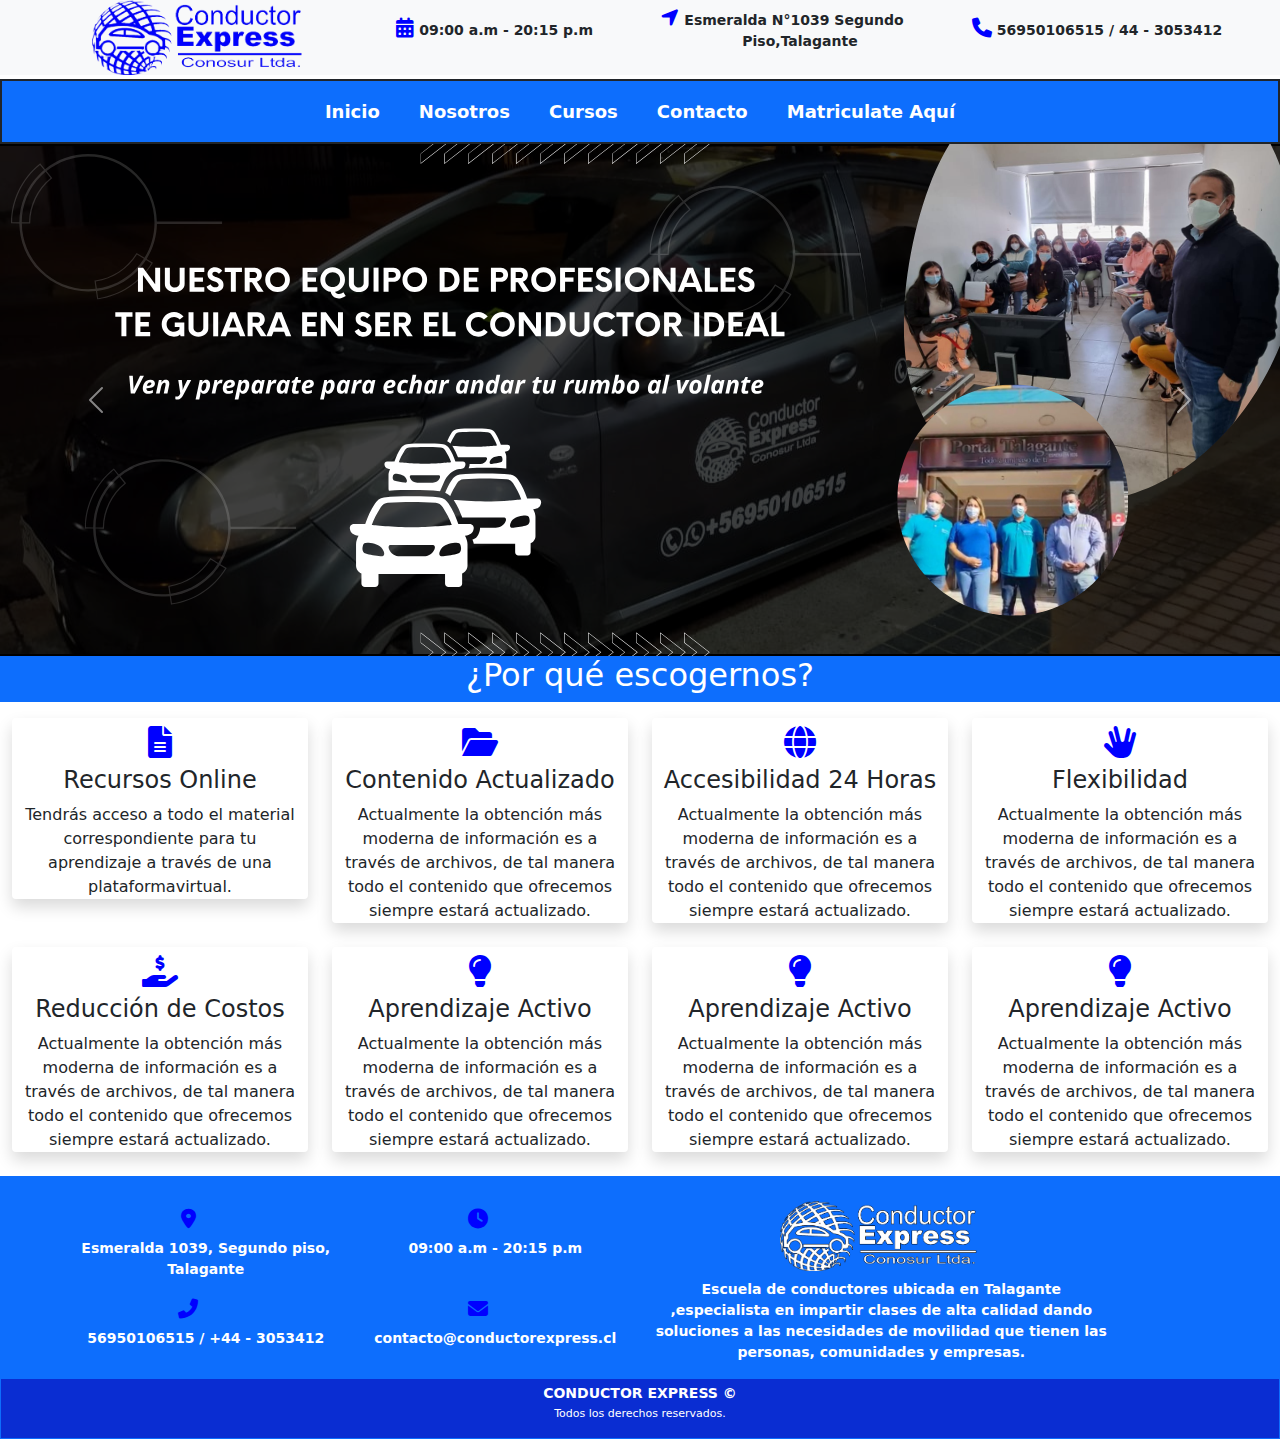
==== commit 8bcda57e: "responsive header completo / footer completo / banner temporal" ====
--- a/inicio.html
+++ b/inicio.html
@@ -10,6 +10,7 @@
   <link rel="stylesheet" href="css/all.min.css">
   <link rel="stylesheet" href="css/styles-header.css">
   <link rel="stylesheet" href="css/styles-footer.css">
+  <link rel="stylesheet" href="css/styles-carrusel.css">
 </head>
 
 <body>
@@ -205,7 +206,146 @@
 
   </header>
 
-  <section class="container-fluid" style="height: 600px;">
+  <section id="seccion-carrusel-escritorio">
+    <div class="row-fluid">
+      <!--
+        <img src="img/banner1.svg" alt="" class="img-fluid" id="banner1-escritorio">
+      -->
+
+      <div id="control_carrusel" class="carousel slide" data-bs-ride="carousel"">
+        <div class=" carousel-inner">
+        <div class="carousel-item active">
+          <img src="img/banner2.svg" alt="" class="img-fluid" id="banner1-escritorio">
+        </div>
+        <div class="carousel-item">
+          <img src="img/banner1.svg" alt="" class="img-fluid" id="banner1-escritorio">
+        </div>
+      </div>
+      <button class="carousel-control-prev" type="button" data-bs-target="#control_carrusel" data-bs-slide="prev">
+        <span class="carousel-control-prev-icon" aria-hidden="true"></span>
+        <span class="visually-hidden">Anterior</span>
+      </button>
+      <button class="carousel-control-next" type="button" data-bs-target="#control_carrusel" data-bs-slide="next">
+        <span class="carousel-control-next-icon" aria-hidden="true"></span>
+        <span class="visually-hidden">Siguiente</span>
+      </button>
+    </div>
+
+
+    </div>
+
+  </section>
+
+  <section class="container-fluid text-center">
+
+    <div class="row">
+      <div class="col bg-primary">
+        <h2 class="text-white">¿Por qué escogernos?</h2>
+      </div>
+    </div>
+
+    <div class="row mt-3">
+      <div class="col-12 col-sm-6 col-md-4 col-lg-4 col-xl-3">
+        <div class="shadow mb-4 bg-body rounded cartas">
+          <div class="mx-2">
+            <i class="fa-solid fa-file-lines fa-2x mb-2 mt-2"></i>
+            <h4>Recursos Online</h4>
+            <p class="texto">Tendrás acceso a todo el material correspondiente para tu aprendizaje a través de una
+              plataformavirtual.</p>
+          </div>
+        </div>
+      </div>
+      <div class="col-12 col-sm-6 col-md-4 col-lg-4 col-xl-3">
+        <div class="shadow mb-4 bg-body rounded cartas">
+          <div class="mx-2">
+            <i class="fa-solid fa-folder-open fa-2x mb-2 mt-2"></i>
+            <h4>Contenido Actualizado</h4>
+            <p class="texto">Actualmente la obtención más moderna de información es a través de
+              archivos,
+              de tal manera todo
+              el contenido que ofrecemos siempre estará actualizado.</p>
+          </div>
+        </div>
+      </div>
+
+      <div class="col-12 col-sm-6 col-md-4 col-lg-4 col-xl-3">
+        <div class="shadow mb-4 bg-body rounded cartas">
+          <div class="mx-2">
+            <i class="fa-solid fa-globe fa-2x mb-2 mt-2"></i>
+            <h4>Accesibilidad 24 Horas</h4>
+            <p class="texto">Actualmente la obtención más moderna de información es a través de
+              archivos,
+              de tal manera todo
+              el contenido que ofrecemos siempre estará actualizado.</p>
+          </div>
+        </div>
+      </div>
+      <div class="col-12 col-sm-6 col-md-4 col-lg-4 col-xl-3">
+        <div class="shadow mb-4 bg-body rounded cartas">
+          <div class="mx-2">
+            <i class="fa-solid fa-hand-spock fa-2x mb-2 mt-2"></i>
+            <h4>Flexibilidad</h4>
+            <p class="texto">Actualmente la obtención más moderna de información es a través de
+              archivos,
+              de tal manera todo
+              el contenido que ofrecemos siempre estará actualizado.</p>
+          </div>
+        </div>
+      </div>
+
+      <div class="col-12 col-sm-6 col-md-4 col-lg-4 col-xl-3">
+        <div class="shadow mb-4 bg-body rounded cartas">
+          <div class="mx-2">
+            <i class="fa-solid fa-hand-holding-dollar fa-2x mb-2 mt-2"></i>
+            <h4>Reducción de Costos</h4>
+            <p class="texto">Actualmente la obtención más moderna de información es a través de
+              archivos,
+              de tal manera todo
+              el contenido que ofrecemos siempre estará actualizado.</p>
+          </div>
+        </div>
+      </div>
+
+      <div class="col-12 col-sm-6 col-md-4 col-lg-4 col-xl-3">
+        <div class="shadow mb-4 bg-body rounded cartas">
+          <div class="mx-2">
+            <i class="fa-solid fa-lightbulb fa-2x mb-2 mt-2"></i>
+            <h4>Aprendizaje Activo</h4>
+            <p class="texto">Actualmente la obtención más moderna de información es a través de
+              archivos,
+              de tal manera todo
+              el contenido que ofrecemos siempre estará actualizado.</p>
+          </div>
+        </div>
+      </div>
+
+      <div class="col-12 col-sm-6 col-md-4 col-lg-4 col-xl-3">
+        <div class="shadow mb-4 bg-body rounded cartas">
+          <div class="mx-2">
+            <i class="fa-solid fa-lightbulb fa-2x mb-2 mt-2"></i>
+            <h4>Aprendizaje Activo</h4>
+            <p class="texto">Actualmente la obtención más moderna de información es a través de
+              archivos,
+              de tal manera todo
+              el contenido que ofrecemos siempre estará actualizado.</p>
+          </div>
+        </div>
+      </div>
+
+      <div class="col-12 col-sm-6 col-md-4 col-lg-4 col-xl-3">
+        <div class="shadow mb-4 bg-body rounded cartas">
+          <div class="mx-2">
+            <i class="fa-solid fa-lightbulb fa-2x mb-2 mt-2"></i>
+            <h4>Aprendizaje Activo</h4>
+            <p class="texto">Actualmente la obtención más moderna de información es a través de
+              archivos,
+              de tal manera todo
+              el contenido que ofrecemos siempre estará actualizado.</p>
+          </div>
+        </div>
+      </div>
+
+    </div>
 
   </section>
 
--- a/css/styles-header.css
+++ b/css/styles-header.css
@@ -23,7 +23,7 @@
     }
 
     body {
-        background-color: greenyellow;
+        background-color: white;
     }
 
     .fa-calendar-days {
@@ -89,7 +89,7 @@
     }
 
     body {
-        background-color: red;
+        background-color: white;
     }
 
     .fa-calendar-days {
@@ -159,7 +159,7 @@
     }
 
     body {
-        background-color: aqua;
+        background-color: white;
     }
 
     .fa-calendar-days {
@@ -249,7 +249,7 @@
     }
 
     body {
-        background-color: rgba(244, 250, 69, 0.478);
+        background-color: white;
     }
 
     .margen-calendario {
--- a/css/styles-carrusel.css
+++ b/css/styles-carrusel.css
@@ -0,0 +1,3 @@
+#seccion-carrusel-escritorio {
+    
+}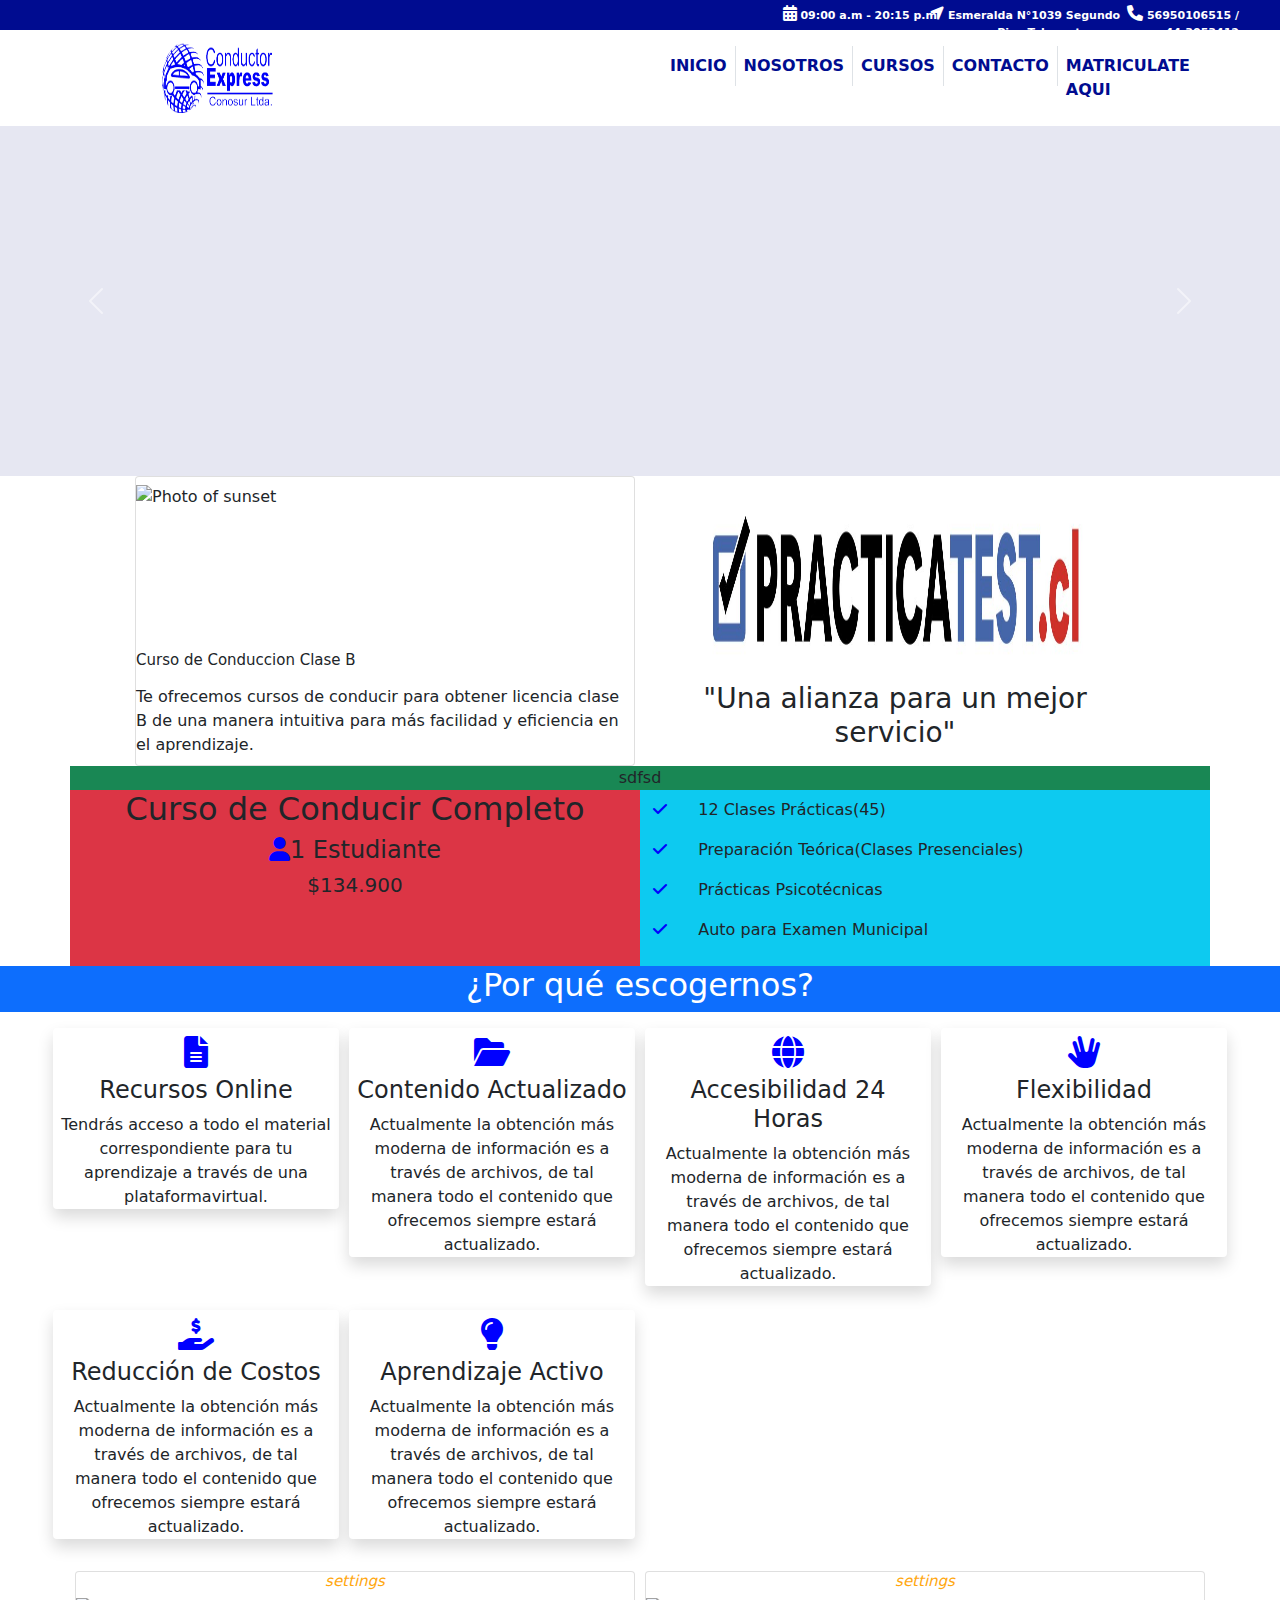
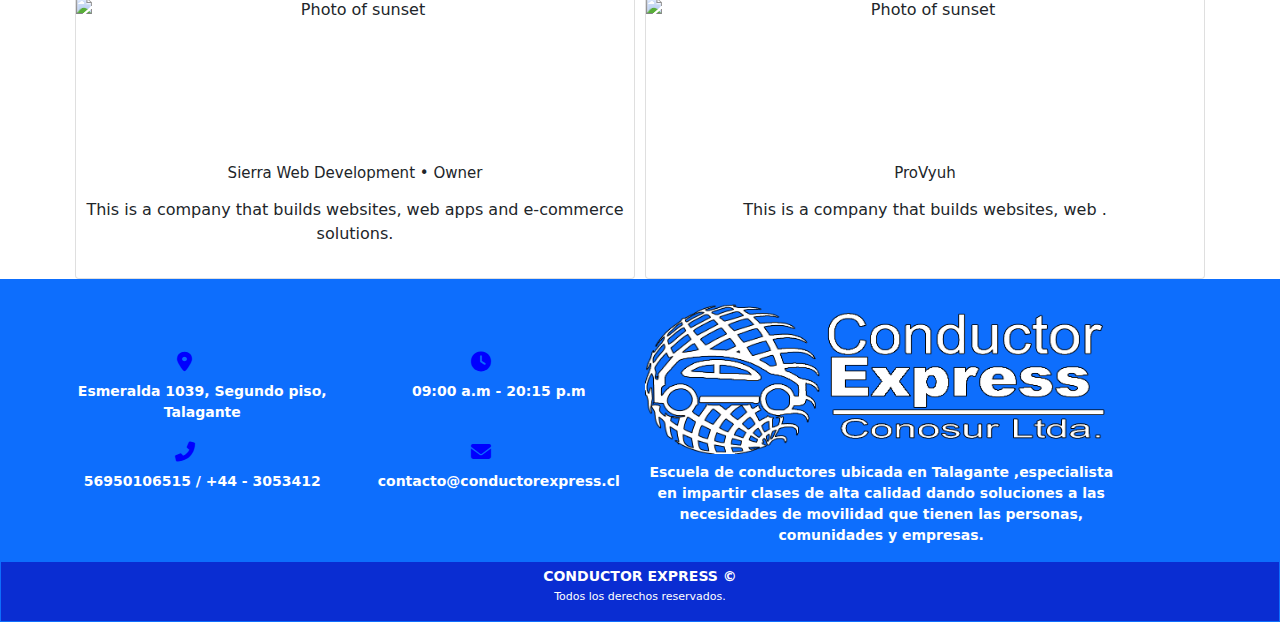
==== commit dea990cb: "nueva version" ====
--- a/inicio.html
+++ b/inicio.html
@@ -11,52 +11,78 @@
   <link rel="stylesheet" href="css/styles-header.css">
   <link rel="stylesheet" href="css/styles-footer.css">
   <link rel="stylesheet" href="css/styles-carrusel.css">
+  <link rel="stylesheet" href="css/styles-ofrecemos.css">
 </head>
 
 <body>
   <header>
     <div id="header-contenedor-escritorio">
-      <section class="container-fluid bg-light">
-        <div class="row align-items-center mb-1">
-          <div class="col-xl-3 col-lg-3 d-flex justify-content-end">
-            <img src="img/logo.png" alt="" class="img-fluid" id="logo-header">
-          </div>
-          <div class="col-xl-3 col-lg-3 text-end">
-            <div class="margen-calendario">
-              <p class="fw-bold" style="font-size: 14px;"><i class="fa-solid fa-calendar-days"></i>
+      <section>
+
+        <div class="container-fluid gx-5 text-white contenedor-info">
+          <div class="row">
+            <div class="col-xl-2"></div>
+            <div class="col-xl-2"></div>
+            <div class="col-xl-2"></div>
+            <div class="col-xl-1"></div>
+            <div class="col-xl-2 ">
+              <p class="fw-bold text-end" style="font-size: 11px;"><i class="fa-solid fa-calendar-days text-white"></i>
                 09:00 a.m - 20:15 p.m</p>
             </div>
-          </div>
-          <div class="col-xl-3 col-lg-3 text-center">
-            <div class="margen-direccion">
-              <p class="fw-bold" style="font-size: 14px;"><i class="fa-solid fa-location-arrow"></i>
+            <div class="col-xl-2 ">
+              <p class="fw-bold text-center" style="font-size: 11px;"><i
+                  class="fa-solid fa-location-arrow text-white"></i>
                 Esmeralda N°1039 Segundo
                 Piso,Talagante</p>
             </div>
-          </div>
-          <div class="col-xl-3 col-lg-3 text-start">
-            <div class="margen-celular">
-              <p class="fw-bold" style="font-size: 14px;"><i class="fa-solid fa-phone"></i>
-                56950106515 / 44 - 3053412</p>
-            </div>
-          </div>
-        </div>
-      </section>
-
-      <section class="container-fluid">
-        <div class="row bg-primary border border-dark border-2">
-          <div class="col-12 text-center">
-            <a type="button" class="text-white btn btn-primary p-3" aria-current="page" href="#">Inicio</a>
-            <a type="button" class="text-white btn btn-primary p-3" aria-current="page" href="#">Nosotros</a>
-            <a type="button" class="text-white btn btn-primary p-3" aria-current="page" href="#">Cursos</a>
-            <a type="button" class="text-white btn btn-primary p-3" aria-current="page" href="#">Contacto</a>
-            <a type="button" class="text-white btn btn-primary p-3" aria-current="page" href="#">Matriculate Aquí</a>
-          </div>
-        </div>
-      </section>
-    </div>
-
-    <div id="header-contenedor-tablet">
+            <div class="col-xl-1">
+              <p class="fw-bold text-end" style="font-size: 11px;"><i class="fa-solid fa-phone text-white"></i>
+                56950106515 / 44-3053412</p>
+            </div>
+          </div>
+        </div>
+
+      </section>
+
+
+      <section class="container">
+        <nav class="navbar navbar-expand-lg border border-0">
+          <a class="navbar-brand" href="#">
+            <img src="img/logo.png" alt="" class="img-fluid" id="logo-header">
+          </a>
+          <button class="navbar-toggler" type="button" data-bs-toggle="collapse" data-bs-target="#navbarNav"
+            style="background-color: rgba(135, 135, 135, 0.401);" aria-controls="navbarNav" aria-expanded="false"
+            aria-label="Toggle navigation">
+            <span class="navbar-toggler-icon mt-2">
+              <i class="fas fa-bars fa-lg"></i>
+            </span>
+          </button>
+          <div class="collapse navbar-collapse" id="navbarNav">
+            <div id="test">
+              <ul class="navbar-nav">
+                <li class="nav-item">
+                  <a class="nav-link active fw-bold border-end" aria-current="page" href="#">INICIO</a>
+                </li>
+                <li class="nav-item">
+                  <a class="nav-link fw-bold border-end" href="#">NOSOTROS</a>
+                </li>
+                <li class="nav-item">
+                  <a class="nav-link fw-bold border-end" href="#">CURSOS</a>
+                </li>
+                <li class="nav-item">
+                  <a class="nav-link fw-bold border-end" href="#">CONTACTO</a>
+                </li>
+                <li class="nav-item">
+                  <a class="nav-link fw-bold" href="#">MATRICULATE AQUI</a>
+                </li>
+              </ul>
+            </div>
+          </div>
+        </nav>
+      </section>
+    </div>
+
+    <!-- <div id="header-contenedor-tablet">
       <section class="container-fluid bg-light">
         <div class="row align-items-center mb-1">
           <div class="col-md-3 d-flex justify-content-end">
@@ -202,23 +228,23 @@
           </nav>
         </div>
       </section>
-    </div>
+    </div> -->
 
   </header>
 
-  <section id="seccion-carrusel-escritorio">
+  <section id="seccion-carrusel">
     <div class="row-fluid">
-      <!--
-        <img src="img/banner1.svg" alt="" class="img-fluid" id="banner1-escritorio">
-      -->
-
       <div id="control_carrusel" class="carousel slide" data-bs-ride="carousel"">
         <div class=" carousel-inner">
         <div class="carousel-item active">
-          <img src="img/banner2.svg" alt="" class="img-fluid" id="banner1-escritorio">
+          <div style="height: 350px; background-color:rgba(0, 8, 121, 0.097);">
+          </div>
+          <!-- <img src="img/banner2.svg" alt="" class="img-fluid" id="banner1-escritorio"> -->
         </div>
         <div class="carousel-item">
-          <img src="img/banner1.svg" alt="" class="img-fluid" id="banner1-escritorio">
+          <div style="height: 350px; background-color:rgba(0, 8, 121, 0.097);">
+          </div>
+          <!-- <img src="img/banner1.svg" alt="" class="img-fluid" id="banner1-escritorio"> -->
         </div>
       </div>
       <button class="carousel-control-prev" type="button" data-bs-target="#control_carrusel" data-bs-slide="prev">
@@ -230,21 +256,75 @@
         <span class="visually-hidden">Siguiente</span>
       </button>
     </div>
-
-
     </div>
 
   </section>
 
-  <section class="container-fluid text-center">
-
-    <div class="row">
-      <div class="col bg-primary">
-        <h2 class="text-white">¿Por qué escogernos?</h2>
-      </div>
-    </div>
-
-    <div class="row mt-3">
+  <section class="" id="seccion-ofrecemos">
+    <div class="container">
+      <div class="row mx-5 align-items-center">
+        <div class="col-12 col-sm-12 col-md-6 col-lg-6 col-xl-6">
+          
+            <div class="card card-block">
+              <h4 class="card-title"></h4>
+              <img src="https://static.pexels.com/photos/7096/people-woman-coffee-meeting.jpg" alt="Photo of sunset">
+              <h5 class="card-title mt-3 mb-3">Curso de Conduccion Clase B</h5>
+              <p class="card-text">Te ofrecemos cursos de conducir para obtener licencia clase B de una manera intuitiva para más facilidad y eficiencia en el aprendizaje.</p>
+            </div>
+
+        </div>
+        <div class="col-12 col-sm-12 col-md-6 col-lg-6 col-xl-6 text-center">
+          <a href="#"><img src="img/logo_practicatest.jpg" class="w-75 mt-4" alt=""></a>
+          <h3 class="mt-4 text-center">"Una alianza para un mejor servicio"</h3>
+        </div>
+      </div>
+    </div>
+
+    <div class="container text-center bg-success">
+      sdfsd
+      <div class="row bg-warning">
+        <div class="col-6 bg-danger">
+          <h2 class="h2">Curso de Conducir Completo</h2>
+          <h4><i class="fa-solid fa-user"></i>1 Estudiante</h4>
+          <h5>$134.900</h5>
+        </div>
+        <div class="col-6 col-sm-6 col-md-6 col-lg-6 bg-info">
+          <table class="table table-hover table-borderless text-start">
+            <tbody>
+              <tr>
+                <th scope="row"><i class="fa-solid fa-check"></i></th>
+                <td>12 Clases Prácticas(45)</td>
+              </tr>
+              <tr>
+                <th scope="row"><i class="fa-solid fa-check"></i></th>
+                <td>Preparación Teórica(Clases Presenciales)</td>
+              </tr>
+              <tr>
+                <th scope="row"><i class="fa-solid fa-check"></i></th>
+                <td>Prácticas Psicotécnicas</td>
+              </tr>
+              <tr>
+                <th scope="row"><i class="fa-solid fa-check"></i></th>
+                <td>Auto para Examen Municipal</td>
+              </tr>
+            </tbody>
+          </table>
+        </div>
+      </div>
+    </div>
+  </section>
+
+  <section class="text-center" id="seccion-cartas">
+
+    <div class="container-fluid">
+      <div class="row">
+        <div class="col bg-primary">
+          <h2 class="text-white">¿Por qué escogernos?</h2>
+        </div>
+      </div>
+    </div>
+
+    <div class="row mt-3 mx-5">
       <div class="col-12 col-sm-6 col-md-4 col-lg-4 col-xl-3">
         <div class="shadow mb-4 bg-body rounded cartas">
           <div class="mx-2">
@@ -318,34 +398,31 @@
           </div>
         </div>
       </div>
-
-      <div class="col-12 col-sm-6 col-md-4 col-lg-4 col-xl-3">
-        <div class="shadow mb-4 bg-body rounded cartas">
-          <div class="mx-2">
-            <i class="fa-solid fa-lightbulb fa-2x mb-2 mt-2"></i>
-            <h4>Aprendizaje Activo</h4>
-            <p class="texto">Actualmente la obtención más moderna de información es a través de
-              archivos,
-              de tal manera todo
-              el contenido que ofrecemos siempre estará actualizado.</p>
-          </div>
-        </div>
-      </div>
-
-      <div class="col-12 col-sm-6 col-md-4 col-lg-4 col-xl-3">
-        <div class="shadow mb-4 bg-body rounded cartas">
-          <div class="mx-2">
-            <i class="fa-solid fa-lightbulb fa-2x mb-2 mt-2"></i>
-            <h4>Aprendizaje Activo</h4>
-            <p class="texto">Actualmente la obtención más moderna de información es a través de
-              archivos,
-              de tal manera todo
-              el contenido que ofrecemos siempre estará actualizado.</p>
-          </div>
-        </div>
-      </div>
-
-    </div>
+    </div>
+
+    <div class="container mt-2">
+      <div class="row">
+        <div class="col-12 col-sm-6">
+          <div class="card card-block">
+            <h4 class="card-title text-right"><i class="material-icons">settings</i></h4>
+            <img src="https://static.pexels.com/photos/7096/people-woman-coffee-meeting.jpg" alt="Photo of sunset">
+            <h5 class="card-title mt-3 mb-3">Sierra Web Development • Owner</h5>
+            <p class="card-text">This is a company that builds websites, web apps and e-commerce solutions.</p>
+          </div>
+        </div>
+        <div class="col-12 col-sm-6 -">
+          <div class="card card-block">
+            <h4 class="card-title text-right"><i class="material-icons">settings</i></h4>
+            <img src="https://static.pexels.com/photos/7357/startup-photos.jpg" alt="Photo of sunset">
+            <h5 class="card-title  mt-3 mb-3">ProVyuh</h5>
+            <p class="card-text">This is a company that builds websites, web .</p>
+          </div>
+        </div>
+        
+      </div>
+
+    </div>
+
 
   </section>
 
--- a/css/styles-header.css
+++ b/css/styles-header.css
@@ -6,21 +6,21 @@
 /*Resolucion para dispositivos moviles muy pequeños*/
 /*------------------------------*/
 @media (max-width: 576px) {
-    #header-contenedor-escritorio {
-        display: none;
-    }
-
-    #header-contenedor-tablet {
-        display: none;
-    }
-
-    #header-contenedor-tablet-pequenia {
-        display: none;
-    }
-
-    #header-contenedor-celular {
-        display: block;
-    }
+    /*#header-contenedor-escritorio {
+        display: none;
+    }
+
+    #header-contenedor-tablet {
+        display: none;
+    }
+
+    #header-contenedor-tablet-pequenia {
+        display: none;
+    }
+
+    #header-contenedor-celular {
+        display: block;
+    }*/
 
     body {
         background-color: white;
@@ -72,21 +72,21 @@
 /*Resolucion para dispositivos moviles pequeños*/
 /*------------------------------*/
 @media (min-width:576px) and (max-width: 767px) {
-    #header-contenedor-escritorio {
-        display: none;
-    }
-
-    #header-contenedor-tablet {
-        display: none;
-    }
-
-    #header-contenedor-tablet-pequenia {
-        display: block;
-    }
-
-    #header-contenedor-celular {
-        display: none;
-    }
+    /*#header-contenedor-escritorio {
+        display: none;
+    }
+
+    #header-contenedor-tablet {
+        display: none;
+    }
+
+    #header-contenedor-tablet-pequenia {
+        display: block;
+    }
+
+    #header-contenedor-celular {
+        display: none;
+    }*/
 
     body {
         background-color: white;
@@ -142,21 +142,21 @@
 /*------------------------------*/
 /**/
 @media (min-width:768px) and (max-width: 991px) {
-    #header-contenedor-escritorio {
-        display: none;
-    }
-
-    #header-contenedor-tablet {
-        display: block;
-    }
-
-    #header-contenedor-tablet-pequenia {
-        display: none;
-    }
-
-    #header-contenedor-celular {
-        display: none;
-    }
+    /*#header-contenedor-escritorio {
+        display: none;
+    }
+
+    #header-contenedor-tablet {
+        display: block;
+    }
+
+    #header-contenedor-tablet-pequenia {
+        display: none;
+    }
+
+    #header-contenedor-celular {
+        display: none;
+    }*/
 
     body {
         background-color: white;
@@ -228,38 +228,41 @@
     }
 
     .fa-calendar-days {
-        font-size: 20px;
-        margin-left: -35px;
-    }
-
-    .fa-location-arrow {
-        font-size: 20px;
-        margin-left: -35px;
-    }
-
-    .fa-phone {
-        font-size: 20px;
-        margin-left: -35px;
-    }
-
-    #logo-header {
-        width: auto;
-        height: 75px;
-        margin-right: 0px;
-    }
-
-    body {
-        background-color: white;
-    }
-
-    .margen-calendario {
-        margin-right: 35px;
-    }
-
-    .margen-direccion {}
-
-    .margen-celular {
-        margin-left: 35px;
+        font-size: 16px;
+        margin-left: -35px;
+        margin-top: 5px;
+    }
+
+    .fa-location-arrow {
+        font-size: 16px;
+        margin-left: -35px;
+        margin-top: 5px;
+    }
+
+    .fa-phone {
+        font-size: 16px;
+        margin-left: -35px;
+        margin-top: 5px;
+    }
+
+    #logo-header {
+        width: auto;
+        height: 70px;
+        margin-left: 80px;
+    }
+    
+    .contenedor-info {
+        background-color: rgb(0, 12, 144);
+        height: 30px;
+    }
+    
+    .nav-link {
+        color: rgb(0, 12, 144);
+    }
+
+    .nav-link:hover {
+        background-color: white;
+        color: blue;
     }
 
     .btn {
@@ -267,9 +270,18 @@
         background-color: transparent;
         font-size: 18px;
         font-weight: bold;
+        outline: none;
+        border: none;
+        padding: 15px;
+        color: white;
     }
 
     .btn:hover {
-        background-color: rgba(9, 0, 179, 0.584);
+        background-color: white;
+        color: black;
+    }
+
+    #test {
+        margin-left: 450px;
     }
 }--- a/css/styles-ofrecemos.css
+++ b/css/styles-ofrecemos.css
@@ -0,0 +1,39 @@
+.texto-ofrecemos {
+    font-size: 16px;
+}
+
+img{
+    height:150px;
+    width:100%;
+  }
+  
+  div [class^="col-"]{
+    padding-left:5px;
+    padding-right:5px;
+  }
+  .card{
+    transition:0.5s;
+    cursor:pointer;
+  }
+  .card-title{  
+    font-size:15px;
+    transition:1s;
+    cursor:pointer;
+  }
+  .card-title i{  
+    font-size:15px;
+    transition:1s;
+    cursor:pointer;
+    color:#ffa710
+  }
+  .card-title i:hover{
+    transform: scale(1.25) rotate(100deg); 
+    color:#18d4ca;
+  }
+  .card:hover{
+    transform: scale(1.05);
+    box-shadow: 10px 10px 15px rgba(0,0,0,0.3);
+  }
+  .card-text{
+    height:80px;  
+  }
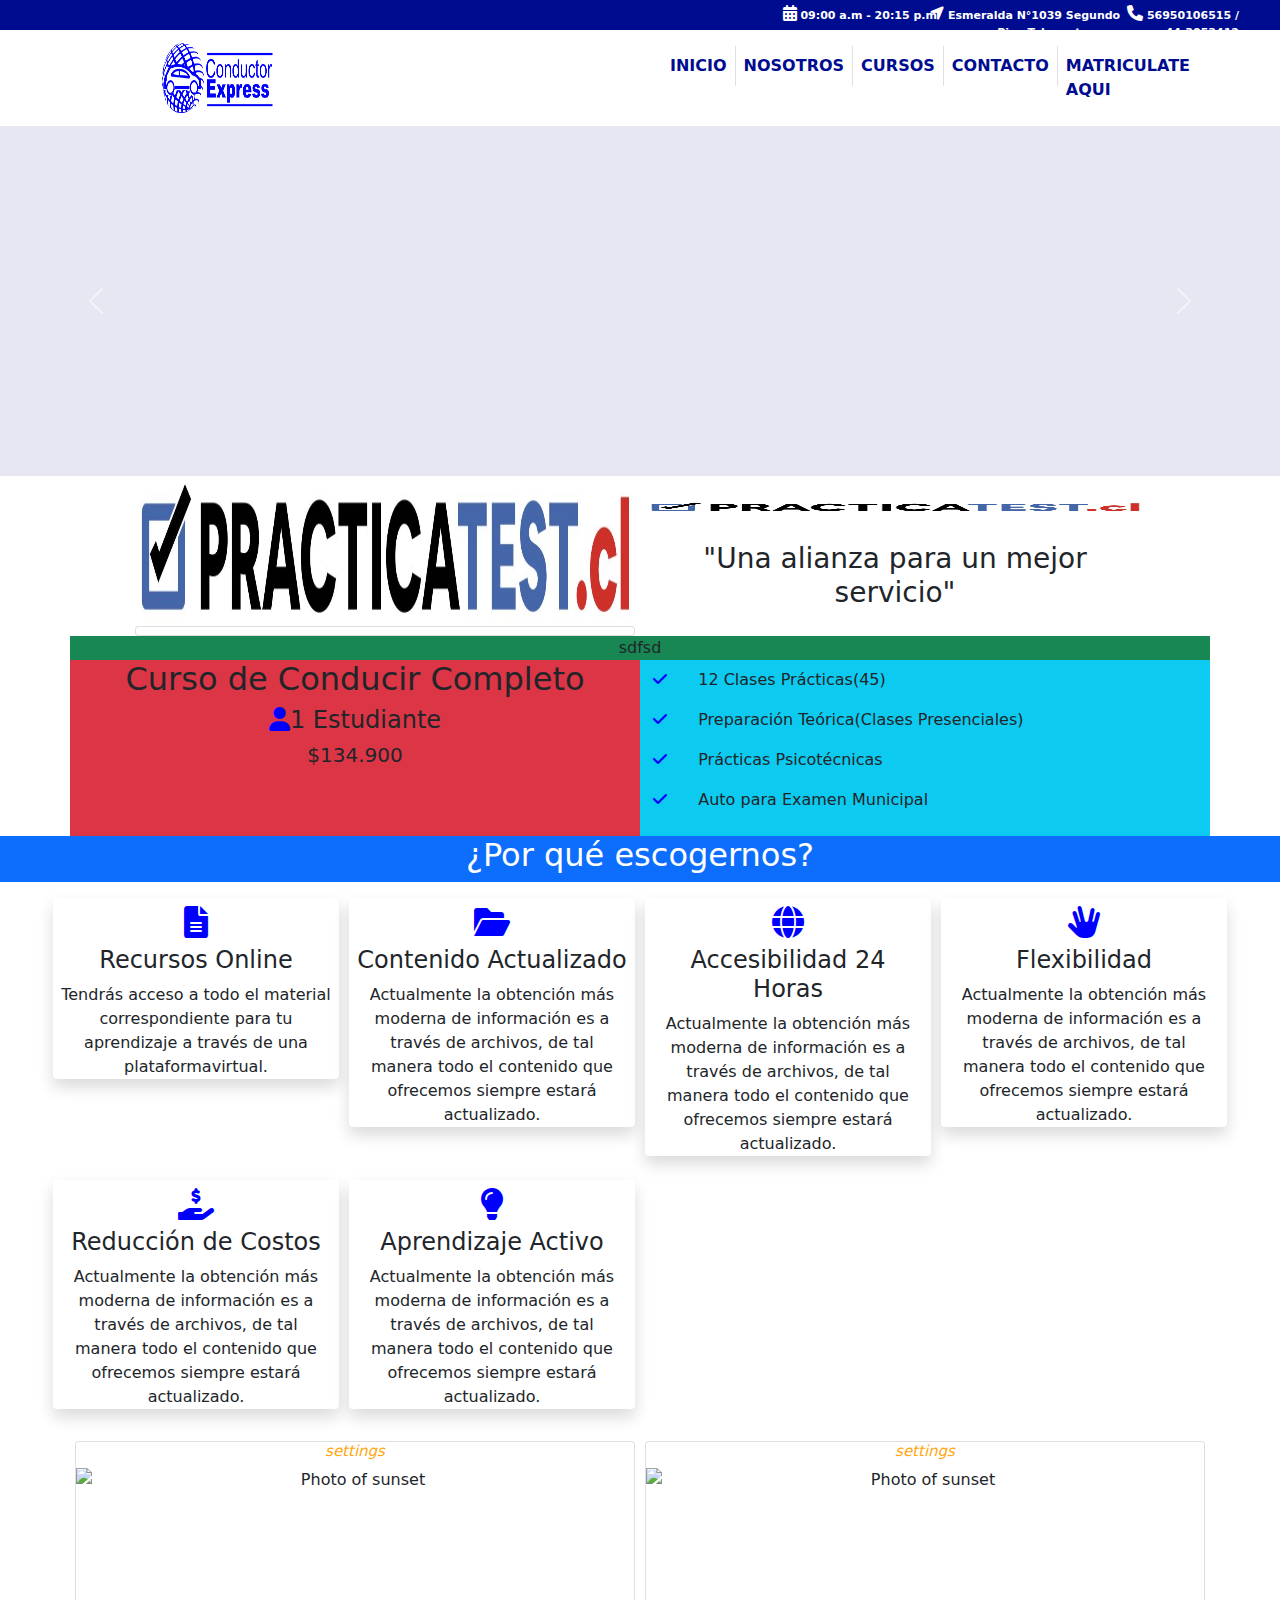
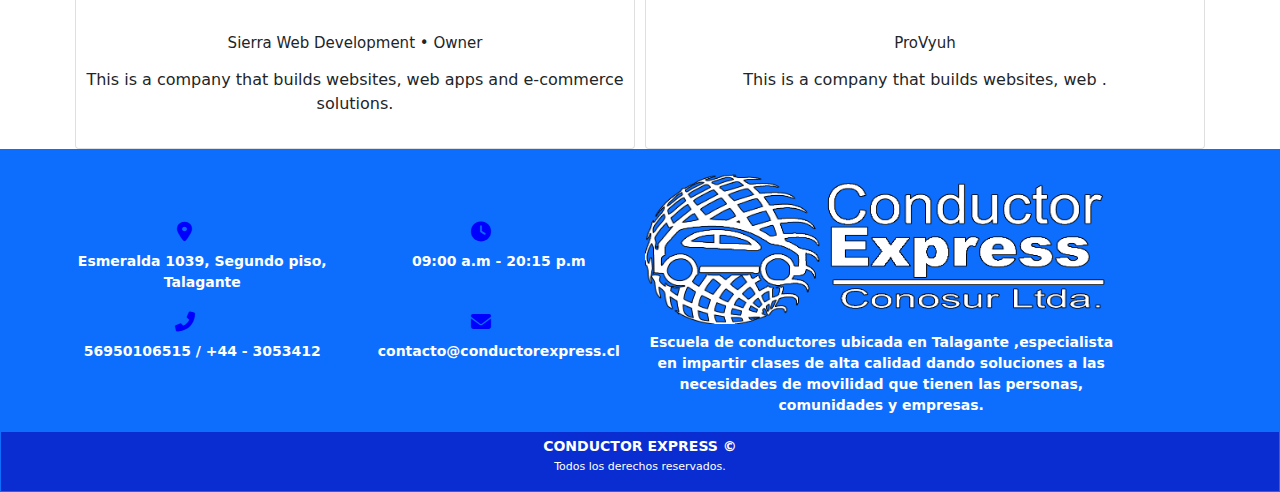
==== commit b8fb415d: "responsive curso material" ====
--- a/inicio.html
+++ b/inicio.html
@@ -48,7 +48,7 @@
       <section class="container">
         <nav class="navbar navbar-expand-lg border border-0">
           <a class="navbar-brand" href="#">
-            <img src="img/logo.png" alt="" class="img-fluid" id="logo-header">
+            <img src="img/logoconductorexpress.jpg" alt="" class="img-fluid" id="logo-header">
           </a>
           <button class="navbar-toggler" type="button" data-bs-toggle="collapse" data-bs-target="#navbarNav"
             style="background-color: rgba(135, 135, 135, 0.401);" aria-controls="navbarNav" aria-expanded="false"
@@ -264,17 +264,17 @@
     <div class="container">
       <div class="row mx-5 align-items-center">
         <div class="col-12 col-sm-12 col-md-6 col-lg-6 col-xl-6">
-          
+          <img src="img/logo_practicatest.jpg" class="w-100" style="height: 150px;" alt="">
             <div class="card card-block">
               <h4 class="card-title"></h4>
-              <img src="https://static.pexels.com/photos/7096/people-woman-coffee-meeting.jpg" alt="Photo of sunset">
-              <h5 class="card-title mt-3 mb-3">Curso de Conduccion Clase B</h5>
-              <p class="card-text">Te ofrecemos cursos de conducir para obtener licencia clase B de una manera intuitiva para más facilidad y eficiencia en el aprendizaje.</p>
+              
+              <!-- <h5 class="card-title mt-3 mb-3">Curso de Conduccion Clase B</h5>
+              <p class="card-text">Te ofrecemos cursos de conducir para obtener licencia clase B de una manera intuitiva para más facilidad y eficiencia en el aprendizaje.</p> -->
             </div>
 
         </div>
         <div class="col-12 col-sm-12 col-md-6 col-lg-6 col-xl-6 text-center">
-          <a href="#"><img src="img/logo_practicatest.jpg" class="w-75 mt-4" alt=""></a>
+          <a href="#"><img src="img/logo_practicatest.jpg" class="" alt="" style="height: 10px;"></a>
           <h3 class="mt-4 text-center">"Una alianza para un mejor servicio"</h3>
         </div>
       </div>
